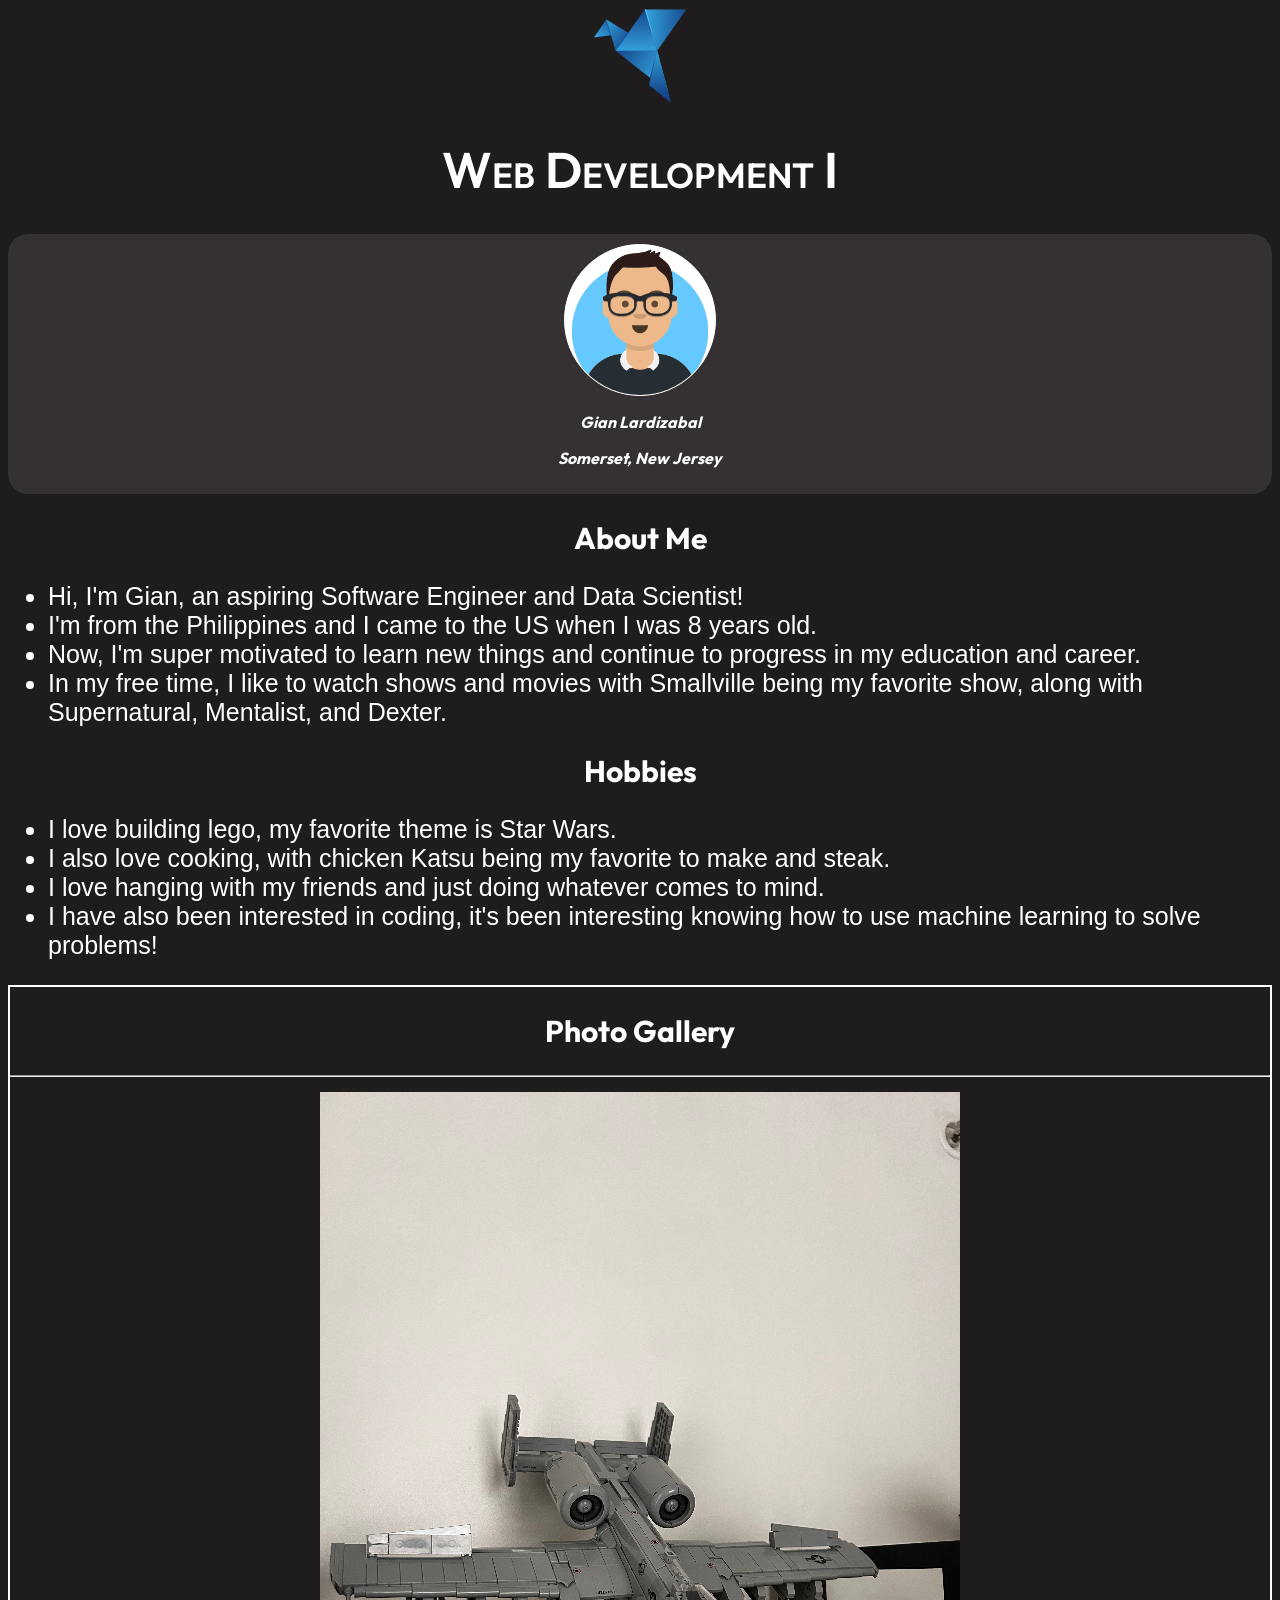
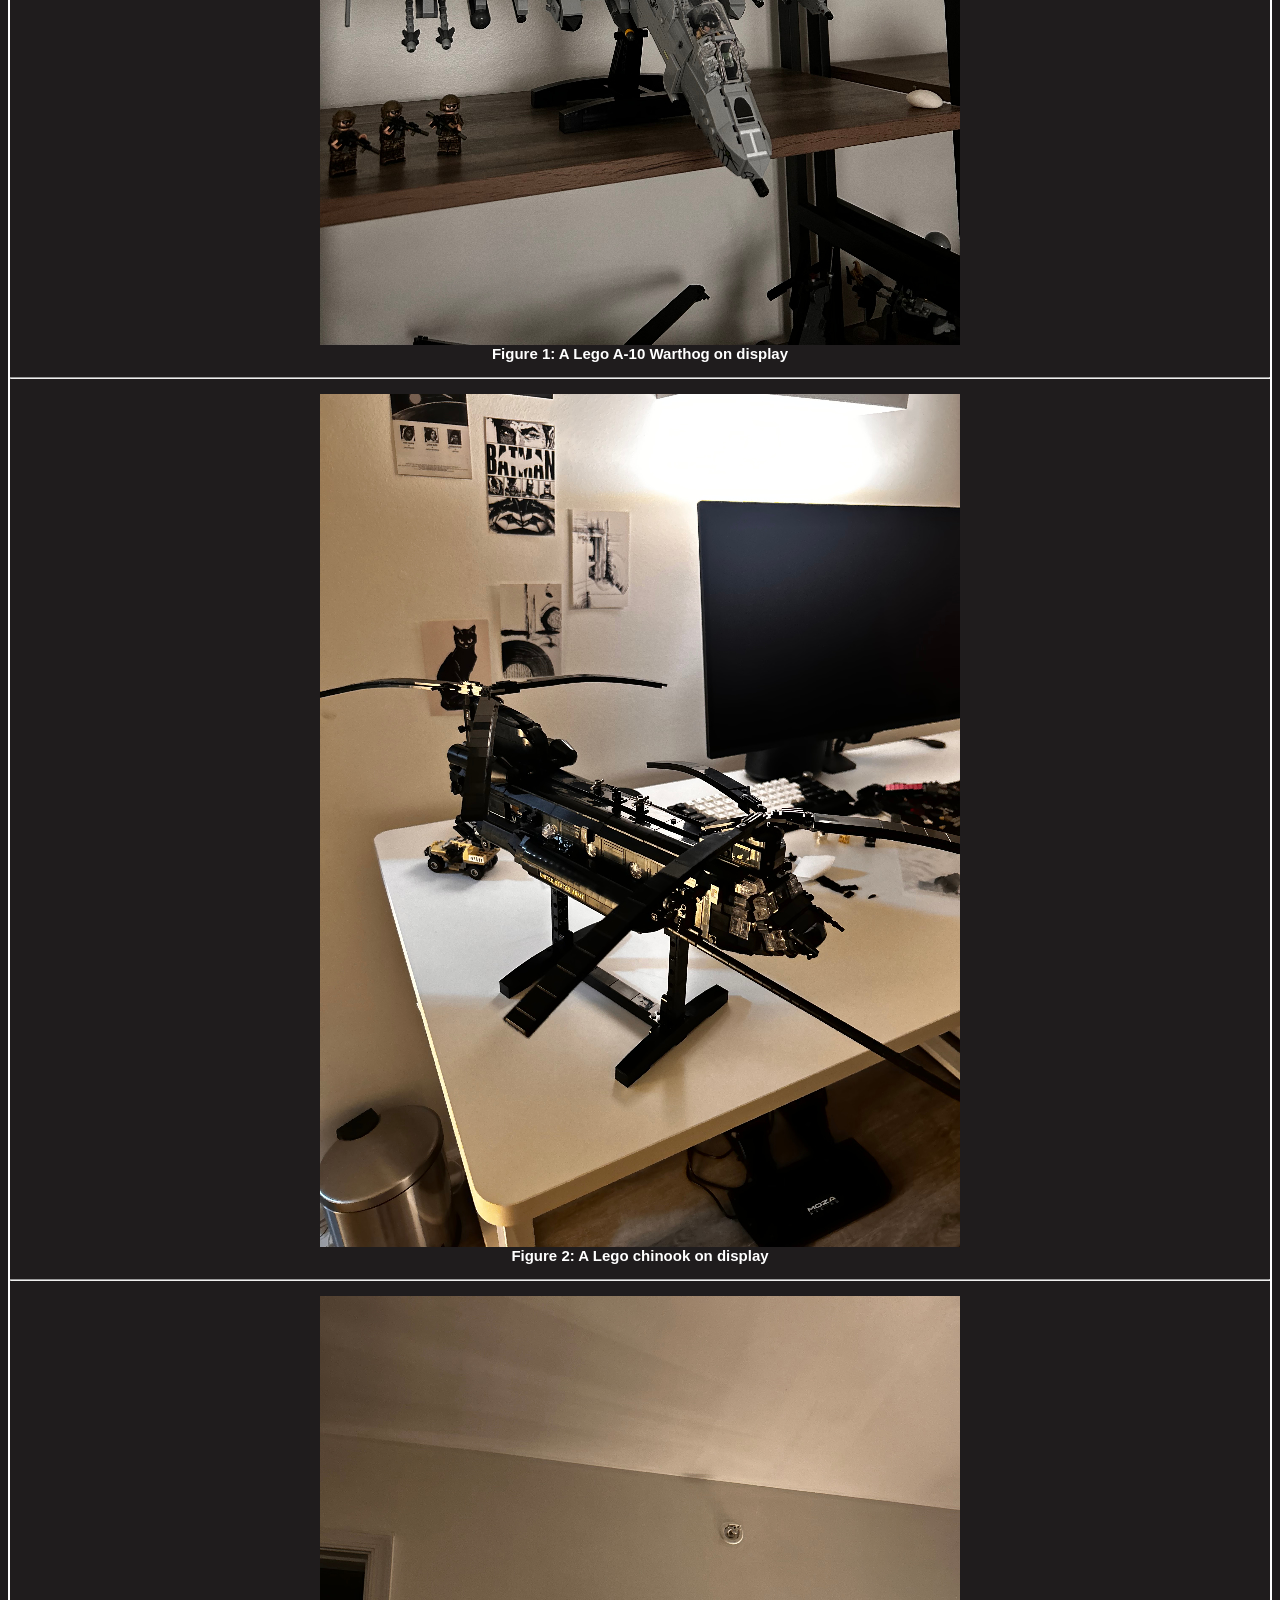
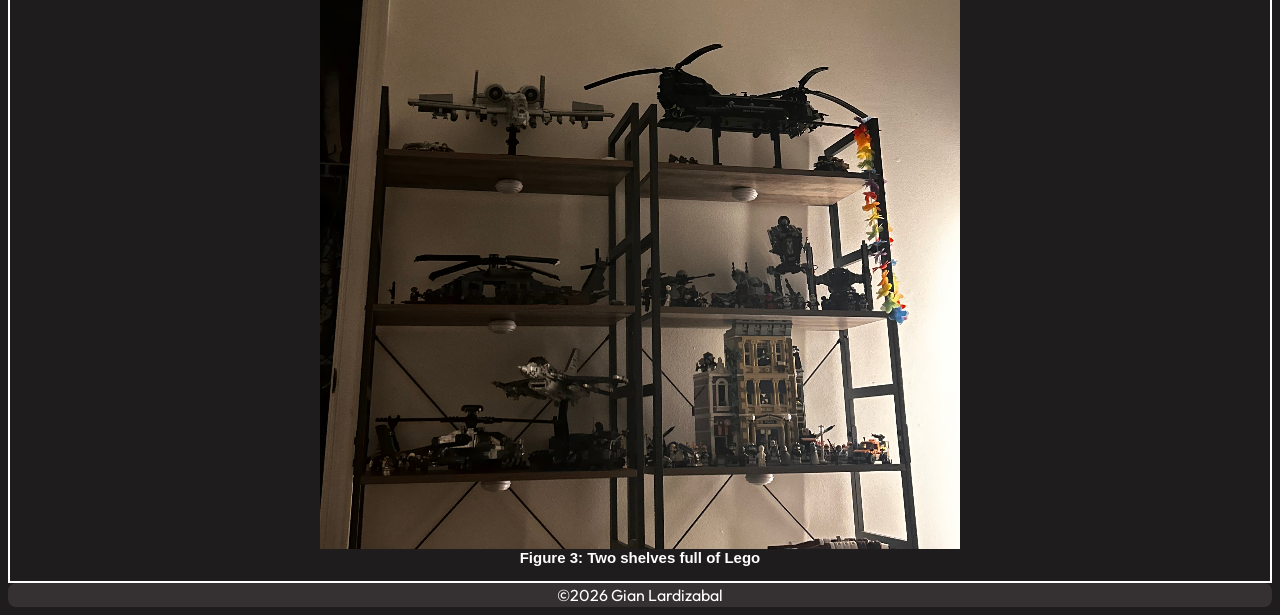
==== index.html @ 59a56845 "Renamed image" ====
<!DOCTYPE html>
<html lang="en">
    <head>
        <meta charset="UTF-8">
        <meta name="viewport" content="width=device-width, initial-scale=1.0">
        <title>About Me</title>
        <link href="https://fonts.googleapis.com/css2?family=Outfit:wght@300;400;500;700&display=swap" rel="stylesheet">
        <link rel="stylesheet" href="css/styles.css">
    </head>
    <body>
        <header>
            <!-- This is a comment -->
             <img src="images/bob.svg" alt="Picture of bird origami">
             <h1>Web Development I</h1>
        </header>

        <main>
            <section id="hero">
                <!-- Hero Section: Shows profile pic, name & location-->
            <img src="images/avataaars.png" alt="Avatar picture of me!">
            
            <div>
                <p> Gian Lardizabal</p>
                <p> Somerset, New Jersey </p>

            </div>
            <!-- End of hero section-->
        </section>
            <section id ="bio">
                <!-- About Section: Shows more information about me -->
                 <div>
                    <h2> About Me </h2>
                    <ul>
                    <li> Hi, I'm Gian, an aspiring Software Engineer and Data Scientist!
                    </li> 
                    <li> I'm from the Philippines and I came to the US when I was 8 years old. </li>
                    <li> Now, I'm super motivated to learn new things and continue to progress in my education and career. </li>
                    <li> In my free time, I like to watch shows and movies with Smallville being my favorite show, along with Supernatural, Mentalist, and Dexter. </li>
                    </ul>
                 </div>
            </section>

        <section id ="hobbies">
            <div>
                <h2> Hobbies </h2>
                <ul>
                    <li>I love building lego, my favorite theme is Star Wars.</li>
                    <li> I also love cooking, with chicken Katsu being my favorite to make and steak. </li>
                    <li> I love hanging with my friends and just doing whatever comes to mind. </li>
                    <li> I have also been interested in coding, it's been interesting knowing how to use machine learning to solve problems!</li>
                </ul>
            </div>
        </section>
        <section id="images">
            <h2> Photo Gallery </h2>
            <hr>
            <figure> 
                <img src="images/warthog-640w.jpg" alt="Lego A-10 on a shelf angling down (attack mode)">
                <figcaption>Figure 1: A Lego A-10 Warthog on display</figcaption>
            </figure>
            <hr>
            <figure>
                <img src="images/chinook-640w.jpg" alt="A built Lego 160th Soar Chinook on a table">
                <figcaption>Figure 2: A Lego chinook on display</figcaption>
            </figure>
            <hr>
            <figure>
                <img src="images/lego-shelf-640w.jpg" alt="Low angle photo of two shelves containing Lego">
                <figcaption>Figure 3: Two shelves full of Lego</figcaption>
            </figure>
        </section>
        </main>
        <footer> ©2026 Gian Lardizabal </footer>
    
    </body>
</html>
---- css/styles.css ----
body {
    font-family: "Outfit",system-ui,sans-serif;
    background-color: #1f1c1d;
}

footer {
    font-family: "Outfit",system-ui,sans-serif;
    text-align: center;
    padding: 2px;
    border-radius:8px;
    background-color:#353032;
    color: white;
}
#hero {
    
    background-color: #353032;
    color: white;
    text-align:center;
    font-weight: bolder;
    font-style: italic;
    padding: 10px;
    border-radius: 20px;
}

#hero img {
    width:150px;
    height: 150px;
    border: 1px solid white;
    border-radius: 50%;
    background-color: white;
    object-fit: cover;
}

h1 {
    font-family: "Outfit",system-ui,sans-serif;
    color: white;
    text-align: center;
    font-weight: 600;
    font-variant: small-caps;
    font-size: 50px;
}

h2 {
    font-family: "Outfit",system-ui,sans-serif;
    text-align: center;
    font-size: 30px;
    color: white;
}

#bio {
    font-family: sans-serif;
    font-weight: 300;
    font-size: 25px;
    color: white;
    text-align: left;
}

img {
    display: block;
    margin-left: auto;
    margin-right: auto;
}

#hobbies {
    font-family: sans-serif;
    font-weight: 300;
    font-size: 25px;
    color: white;
}

#images {
    border: 2px solid rgb(255, 255, 255);
}

#images figure {
    text-align: center;
    font-size: 15px;
    color: white;
    font-family: sans-serif;
    font-weight: 600;
}

#images img {
    max-width:100%;
}
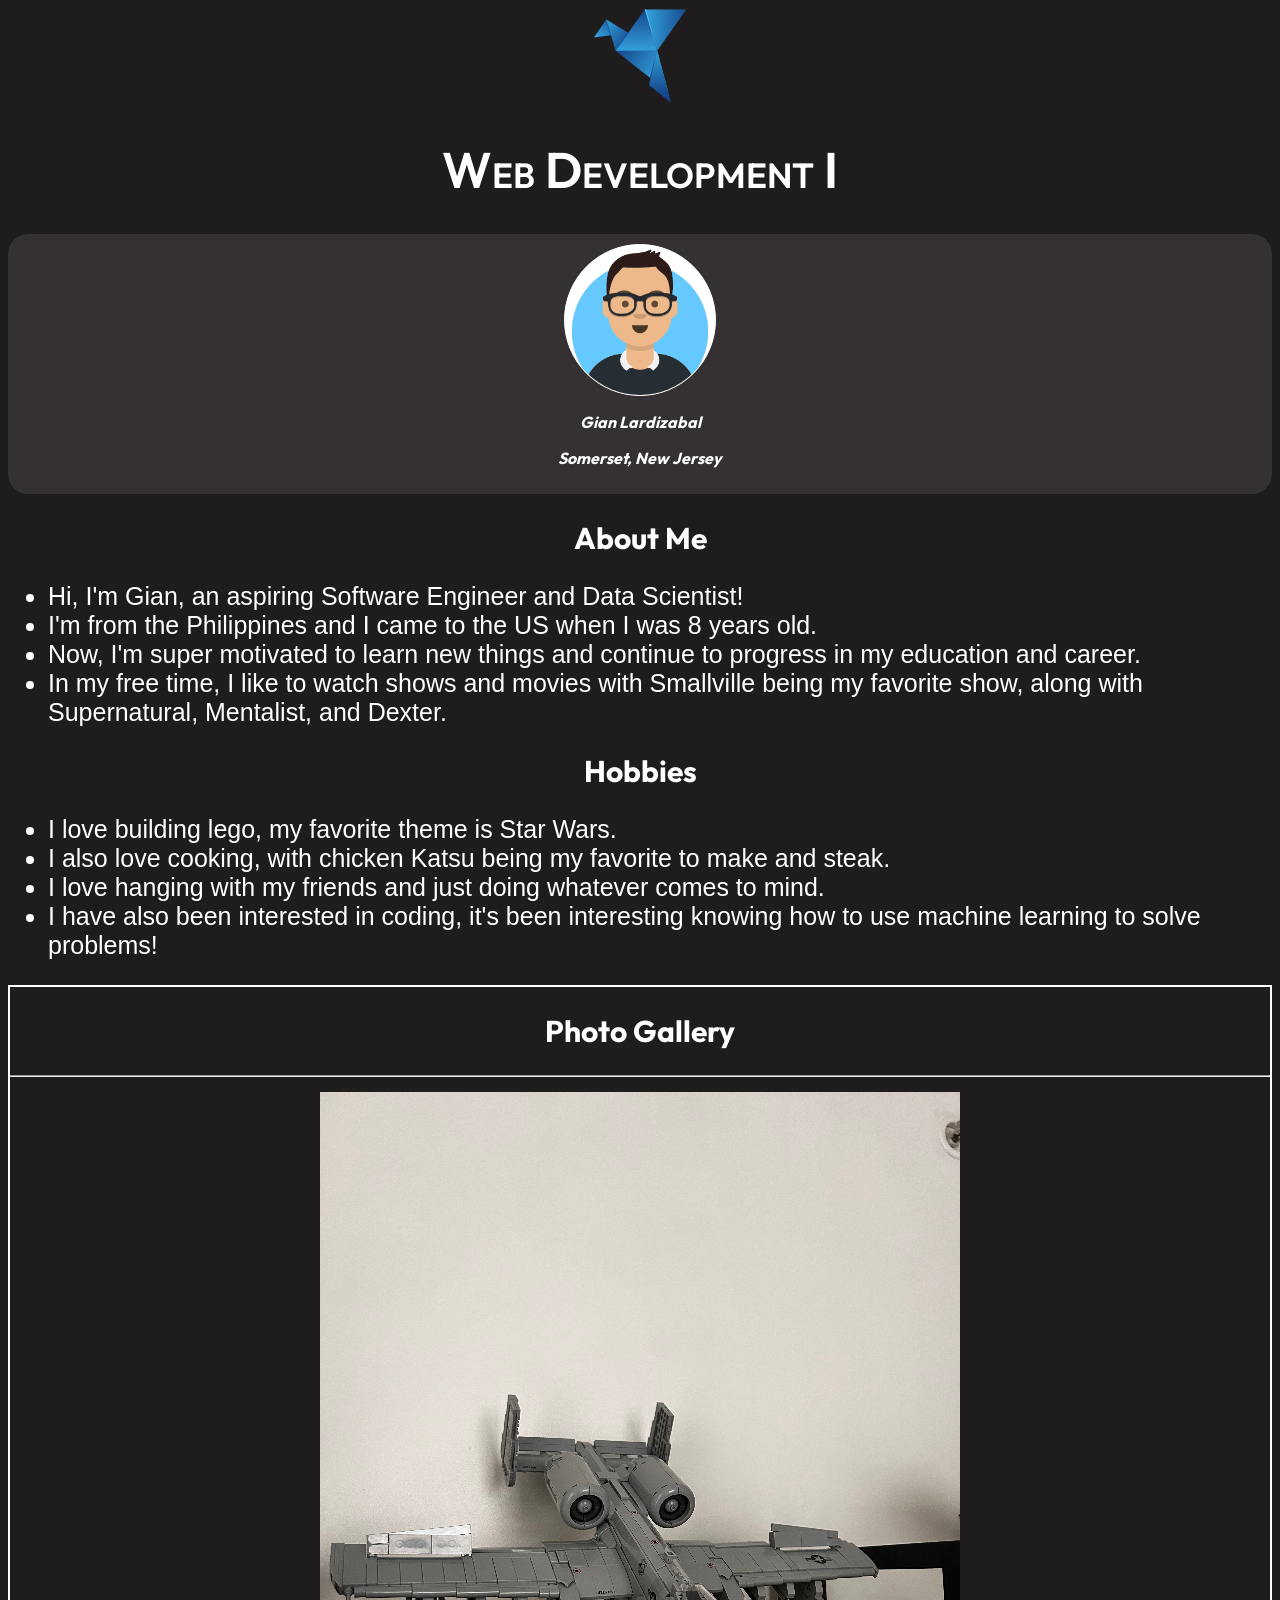
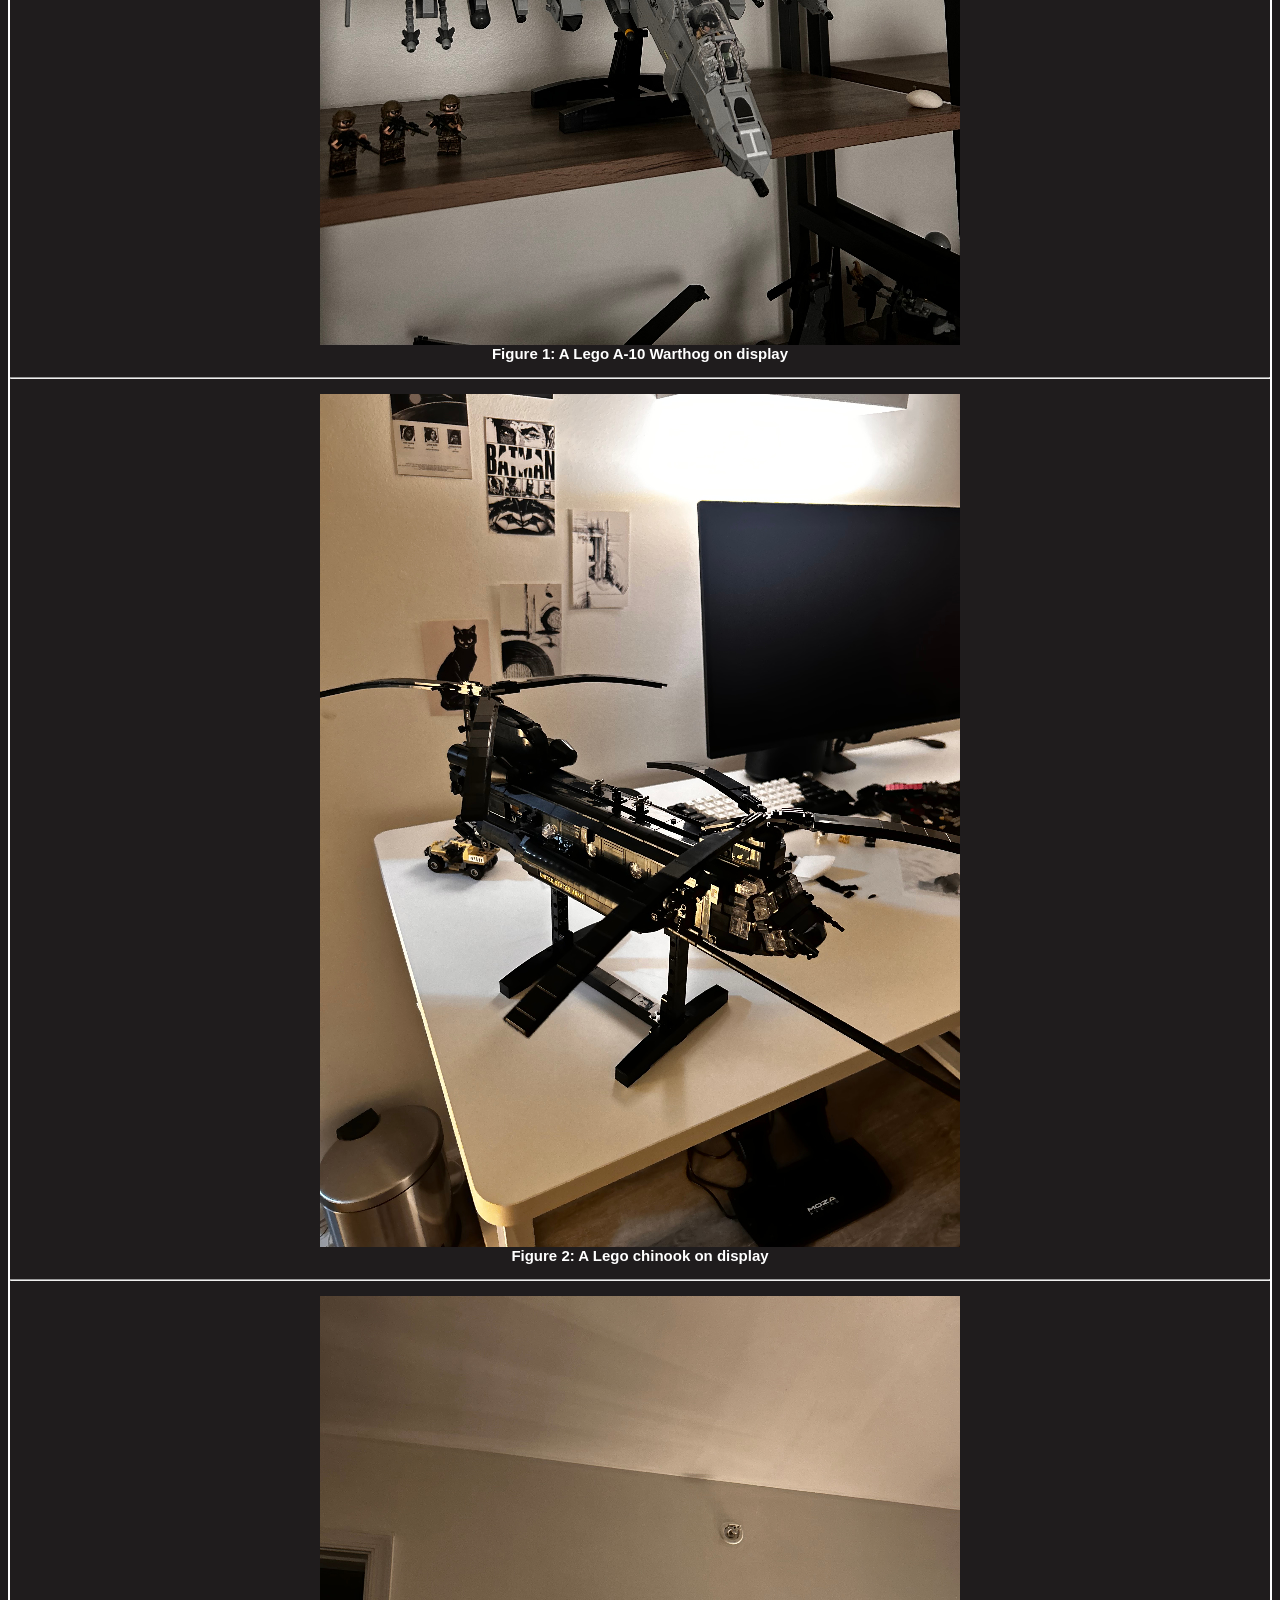
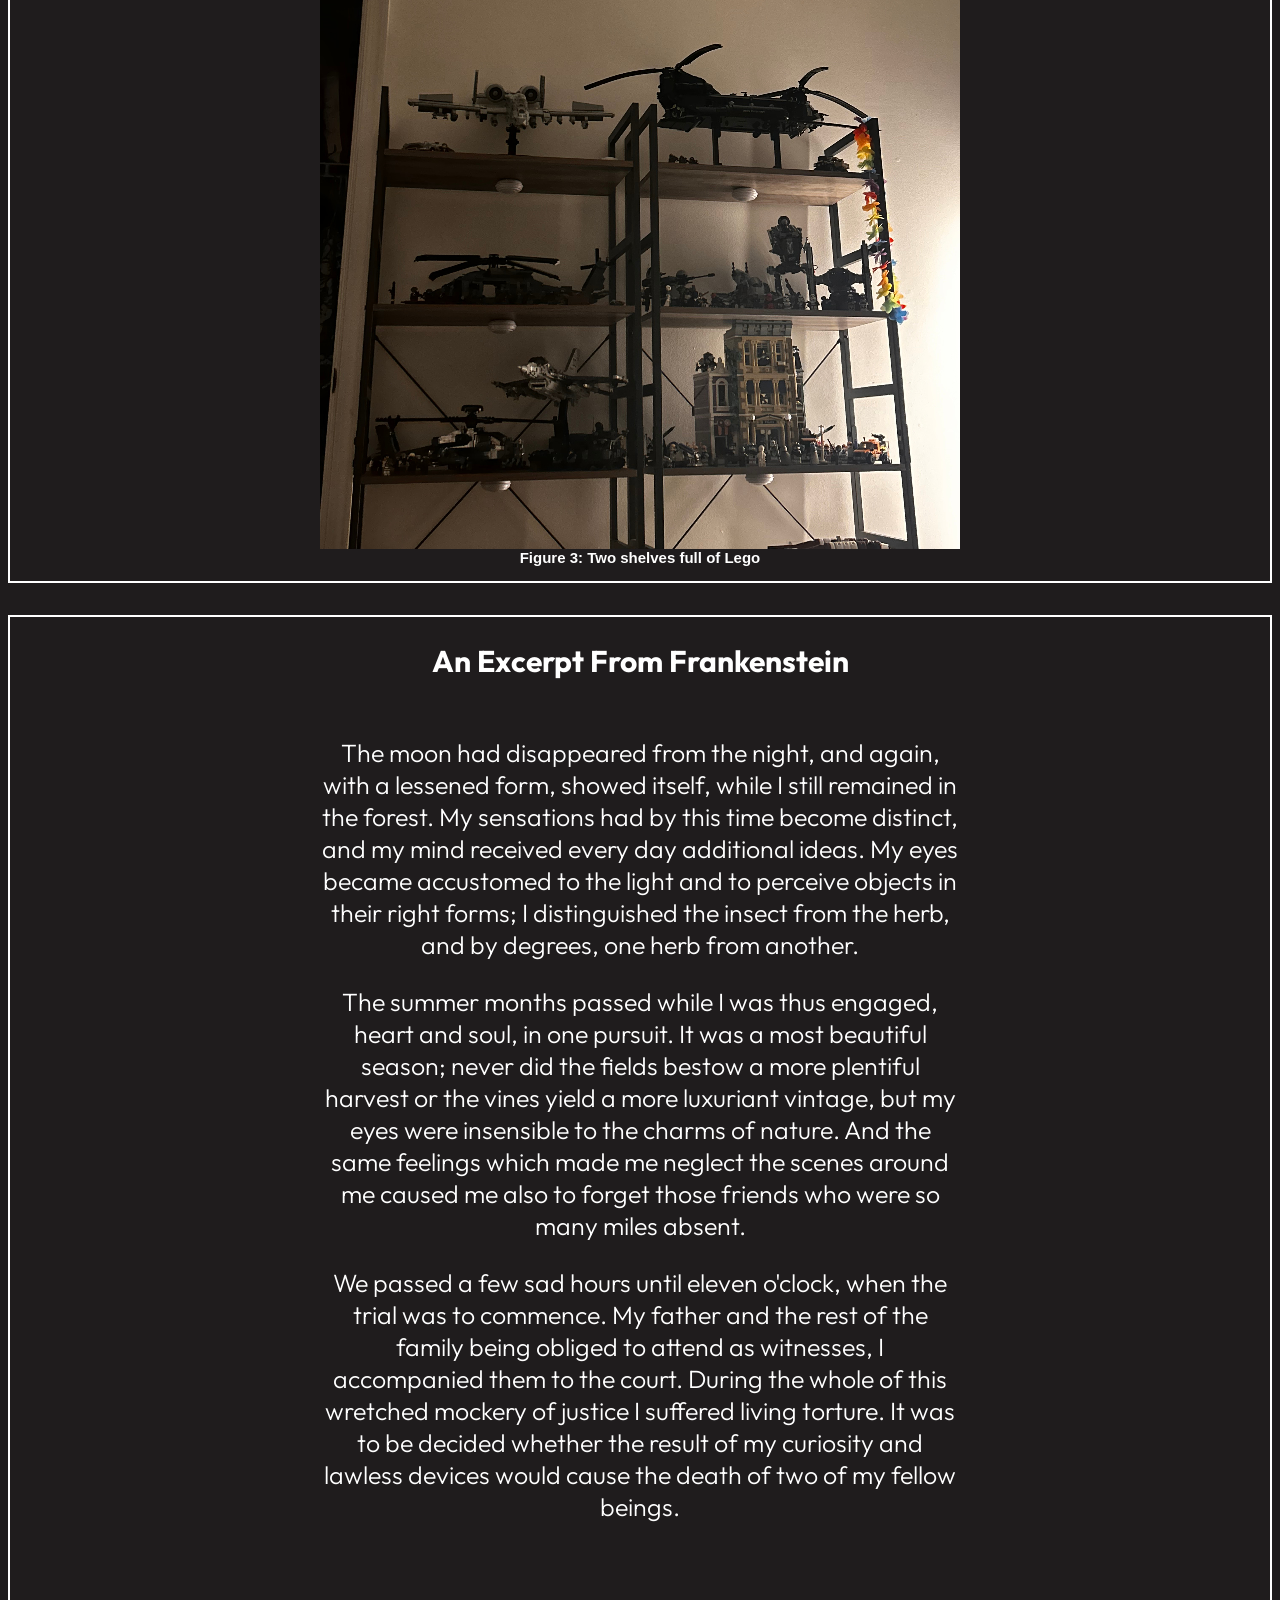
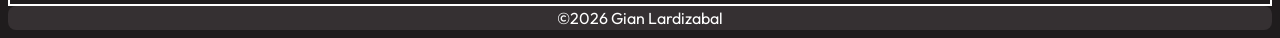
==== commit 2758cd73: "Adding article" ====
--- a/index.html
+++ b/index.html
@@ -69,6 +69,29 @@
                 <figcaption>Figure 3: Two shelves full of Lego</figcaption>
             </figure>
         </section>
+        <article id="lit">
+            <h2> An Excerpt From Frankenstein
+                <div>
+                    <p>The moon had disappeared from the night, and again, with a lessened form, showed itself, 
+                        while I still remained in the forest. My sensations had by this time become distinct, 
+                        and my mind received every day additional ideas. My eyes became accustomed to the 
+                        light and to perceive objects in their right forms; I distinguished the insect 
+                        from the herb, and by degrees, one herb from another.</p>
+
+                    <p>The summer months passed while I was thus engaged, heart and soul, in one pursuit. 
+                        It was a most beautiful season; never did the fields bestow a more plentiful 
+                        harvest or the vines yield a more luxuriant vintage, but my eyes were insensible 
+                        to the charms of nature. And the same feelings which made me neglect the scenes 
+                        around me caused me also to forget those friends who were so many miles absent.</p>
+
+                    <p>We passed a few sad hours until eleven o'clock, when the trial was to commence. 
+                        My father and the rest of the family being obliged to attend as witnesses, 
+                        I accompanied them to the court. During the whole of this wretched mockery of 
+                        justice I suffered living torture. It was to be decided whether the result of 
+                        my curiosity and lawless devices would cause the death of two of my fellow beings.</p>
+                </div>
+            </h2>
+        </article>
         </main>
         <footer> ©2026 Gian Lardizabal </footer>
     
--- a/css/styles.css
+++ b/css/styles.css
@@ -70,6 +70,7 @@
 
 #images {
     border: 2px solid rgb(255, 255, 255);
+    margin-bottom: 2rem;
 }
 
 #images figure {
@@ -82,4 +83,24 @@
 
 #images img {
     max-width:100%;
+}
+#lit {
+    border: 2px solid white;
+}
+
+#lit div {
+    padding: 2rem;
+    max-width: 40rem;
+    margin: 0 auto;
+}
+
+#lit h2 {
+    font-family:"Outfit",system-ui,sans-serif; 
+    font-size: 30px;
+    color: white;
+}
+
+#lit div p{
+    font-size: 25px;
+    font-weight: 300;
 }
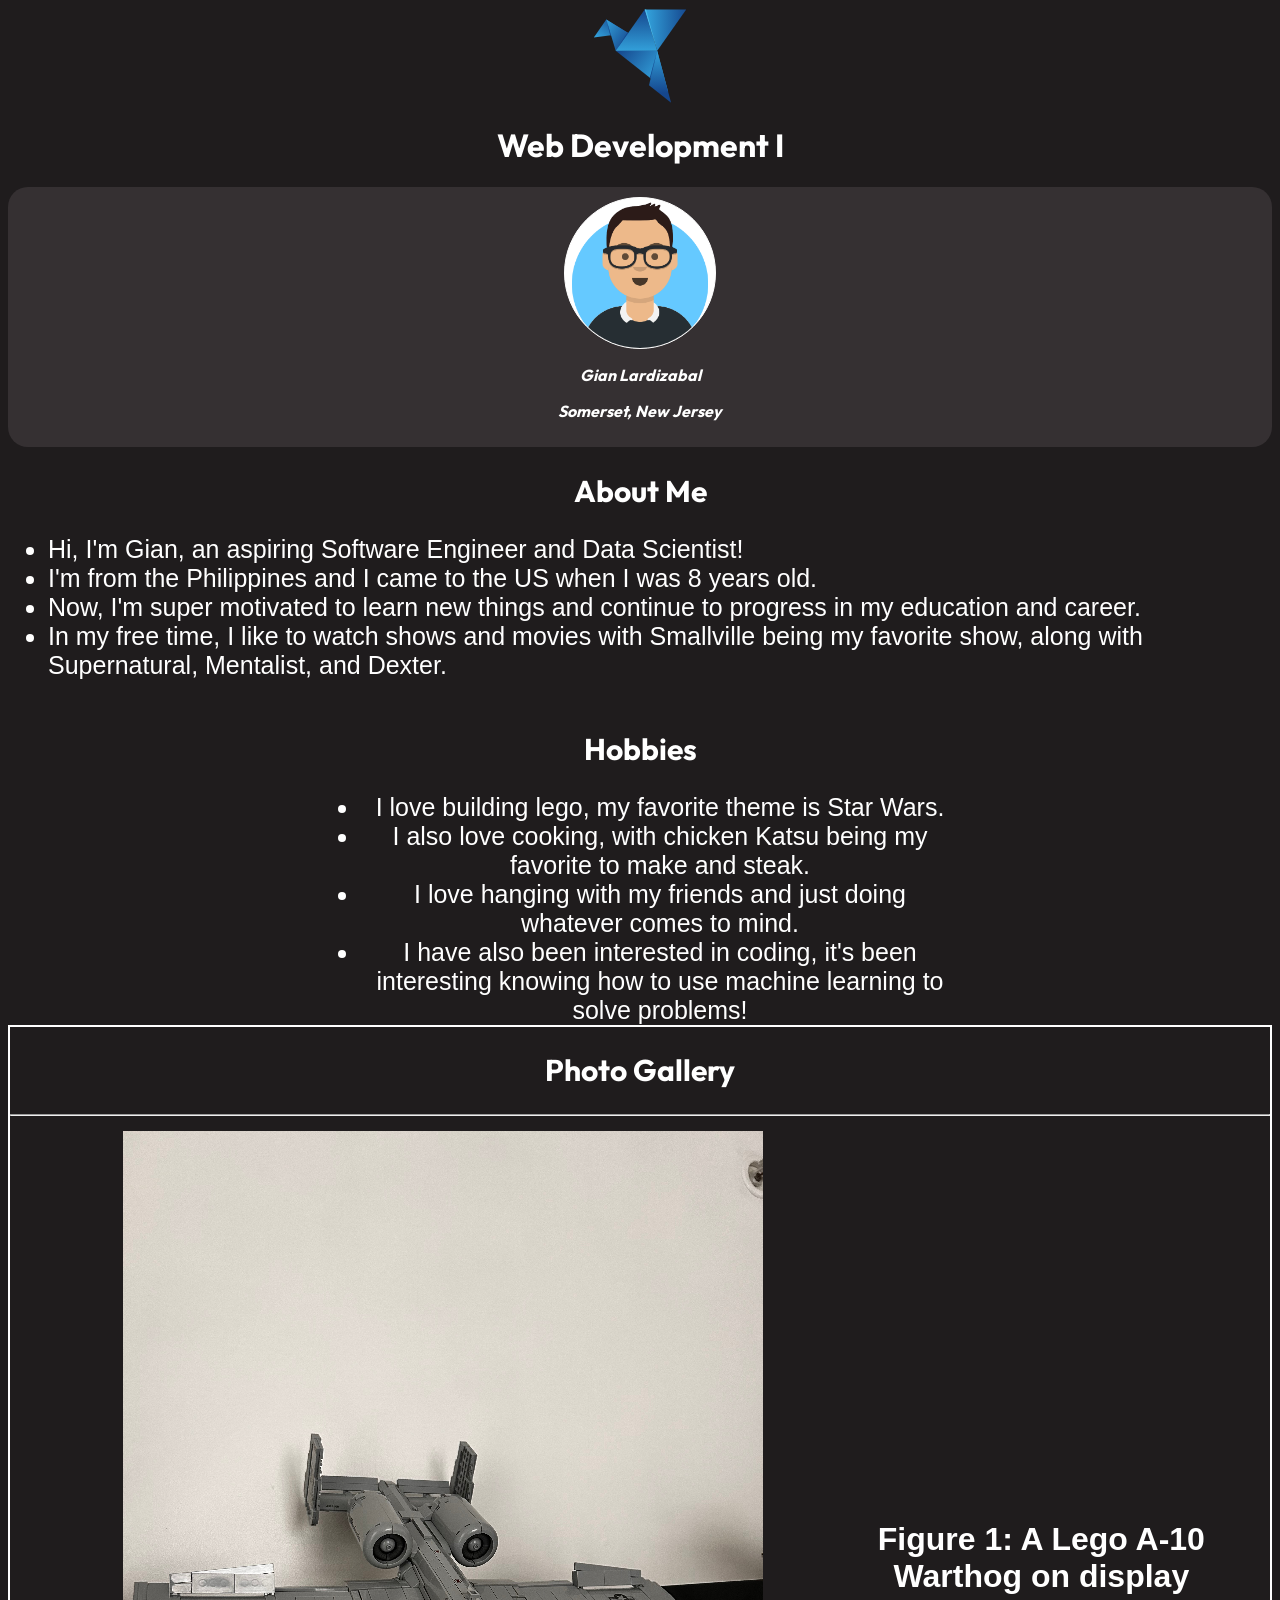
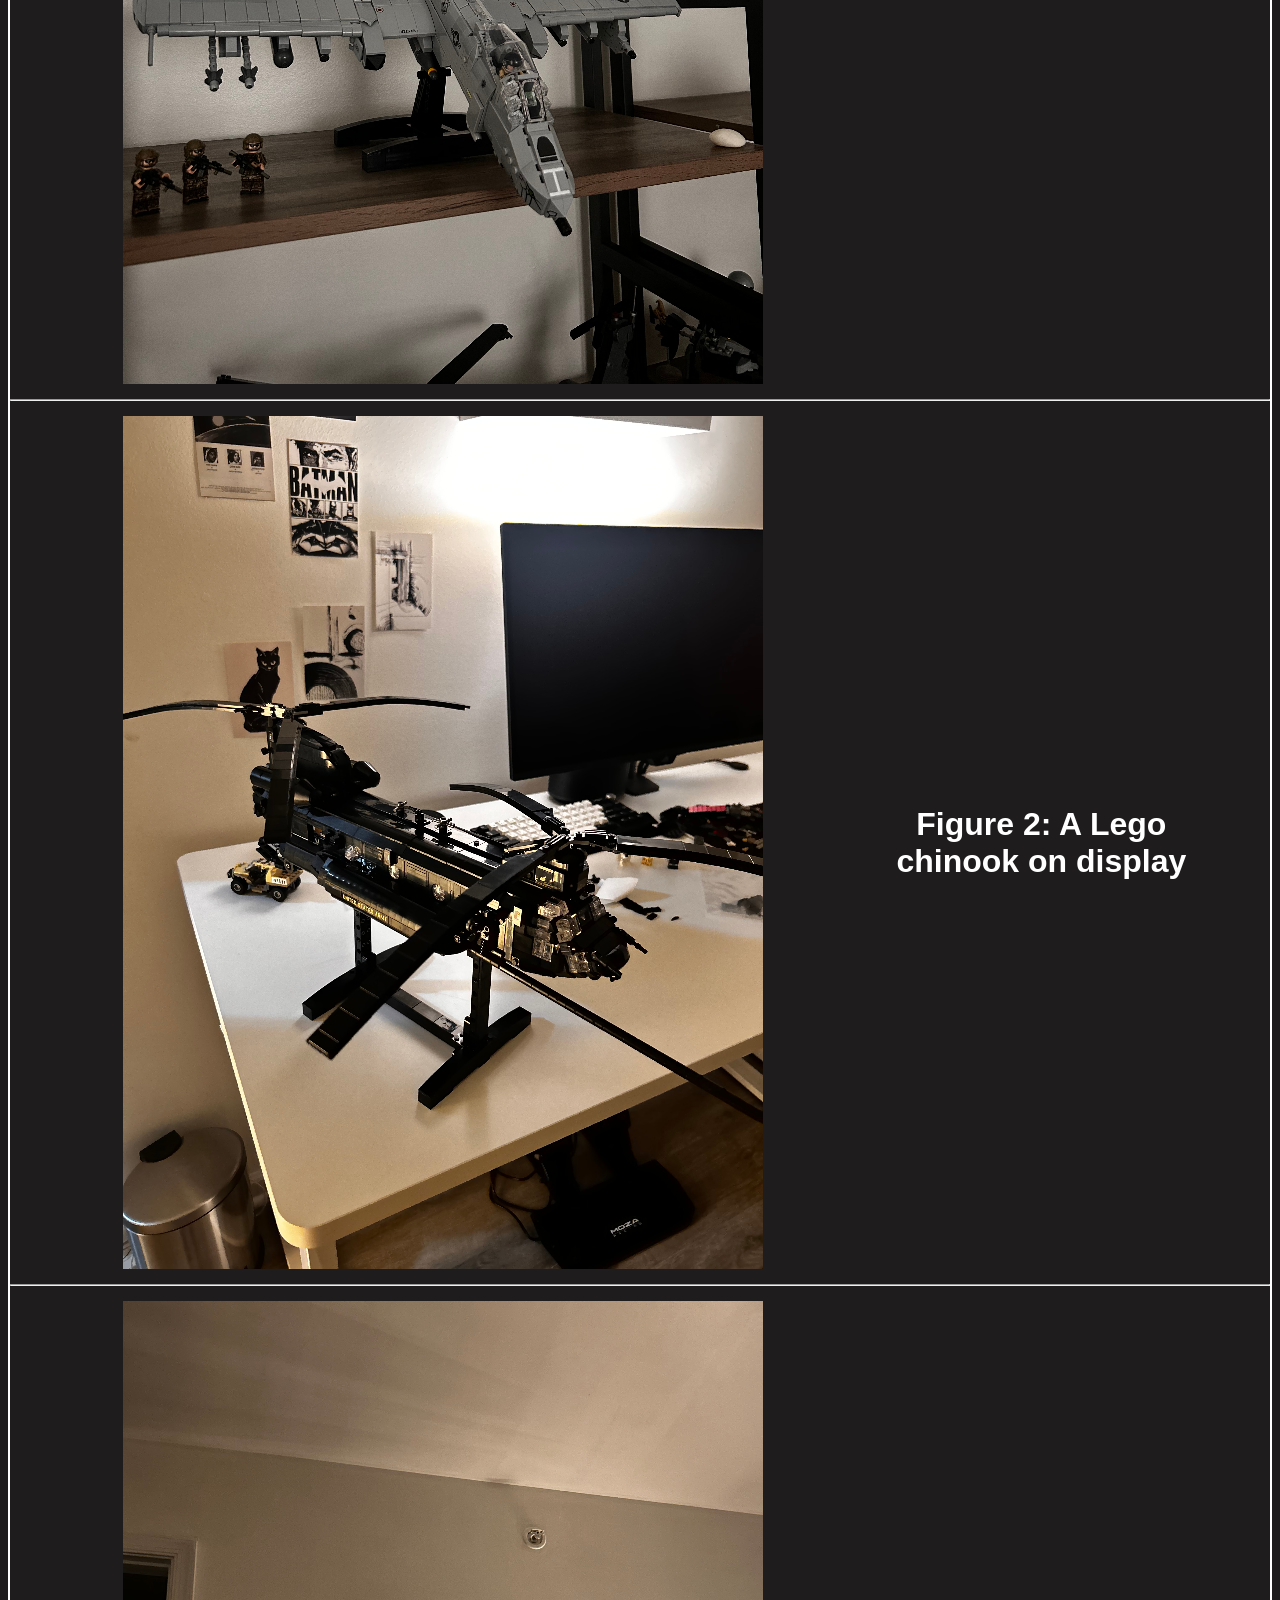
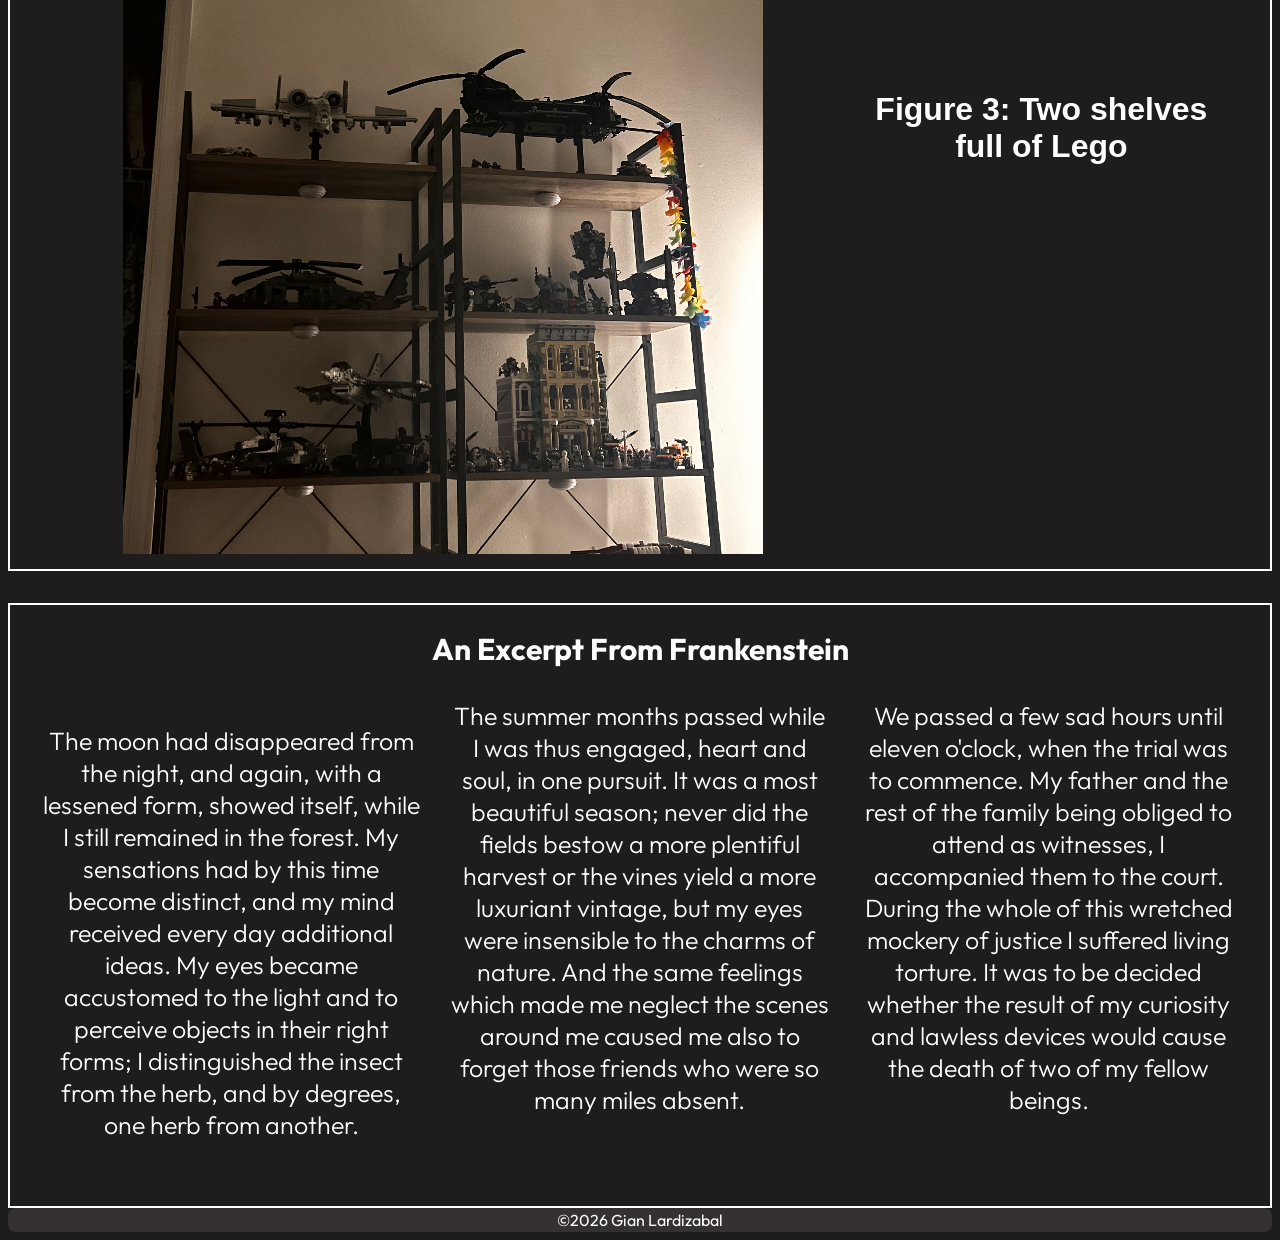
==== commit 45cbf117: "Centered Hobbies + 1st Media Query" ====
--- a/index.html
+++ b/index.html
@@ -41,7 +41,7 @@
             </section>
 
         <section id ="hobbies">
-            <div>
+            <div class="flex-container">
                 <h2> Hobbies </h2>
                 <ul>
                     <li>I love building lego, my favorite theme is Star Wars.</li>
--- a/css/styles.css
+++ b/css/styles.css
@@ -1,6 +1,11 @@
 body {
     font-family: "Outfit",system-ui,sans-serif;
     background-color: #1f1c1d;
+}
+
+h1{
+    text-align: center;
+    color:white;
 }
 
 footer {
@@ -31,13 +36,29 @@
     object-fit: cover;
 }
 
-h1 {
-    font-family: "Outfit",system-ui,sans-serif;
+#hobbies{
+    display: flex; 
+    flex-direction: column;
+    align-items: center;
+    font-family: sans-serif;
     color: white;
     text-align: center;
     font-weight: 600;
-    font-variant: small-caps;
     font-size: 50px;
+}
+
+.flex-container {
+    display: flex;
+    flex-direction: column;
+    align-items: center;
+    max-width: 40rem;
+    padding: 0 1rem;
+    font-family: sans-serif;
+    color:white;
+}
+
+#hobbies ul {
+    margin: 0;
 }
 
 h2 {
@@ -45,6 +66,7 @@
     text-align: center;
     font-size: 30px;
     color: white;
+    margin: 0.5rem0;
 }
 
 #bio {
@@ -103,4 +125,24 @@
 #lit div p{
     font-size: 25px;
     font-weight: 300;
-}+}
+
+@media screen and (min-width: 60em){
+    figure {
+        display: grid; 
+        grid-template-columns: 2fr 1fr;
+    }
+
+    figcaption {
+        display: flex;
+        justify-content: center;
+        align-items: center;
+        font-size: 2rem;
+        margin-left: 1rem;
+    }
+
+    #lit div {
+        max-width: 100%;
+        columns: 20rem;
+    }
+}
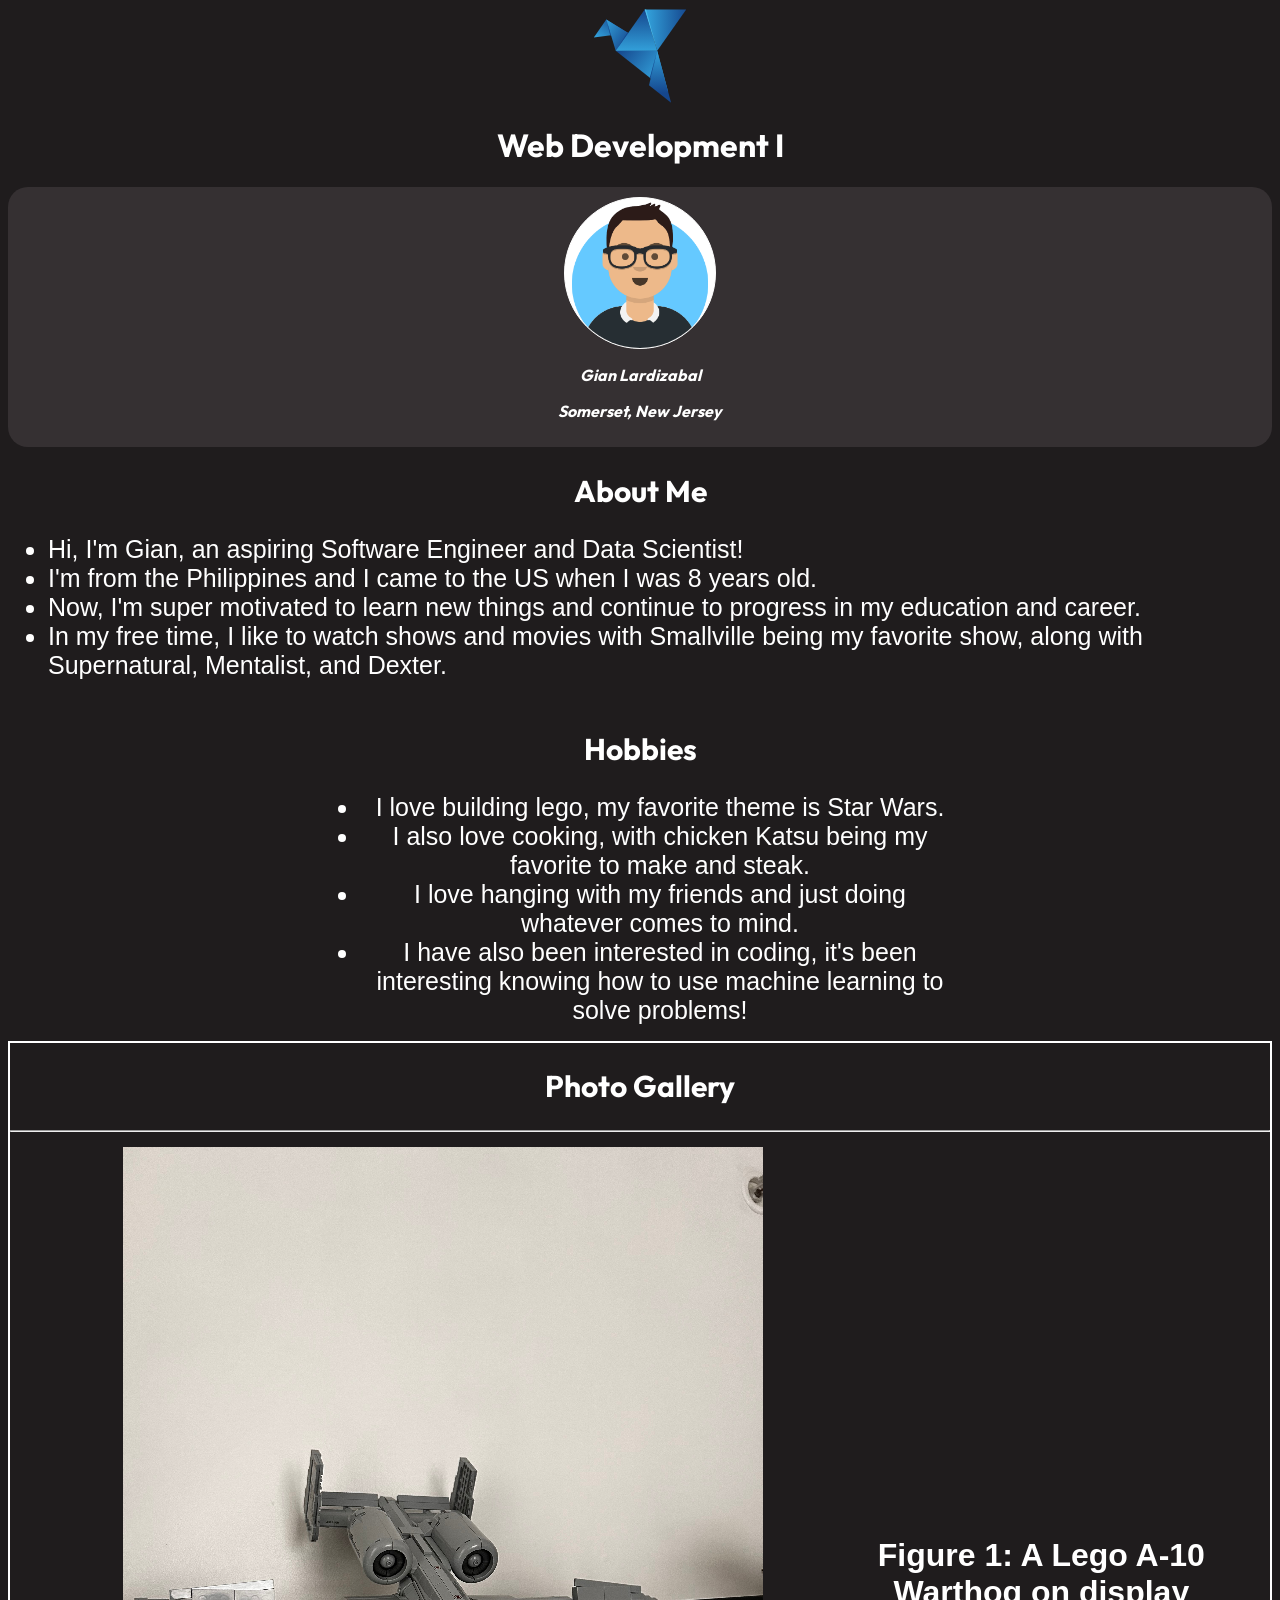
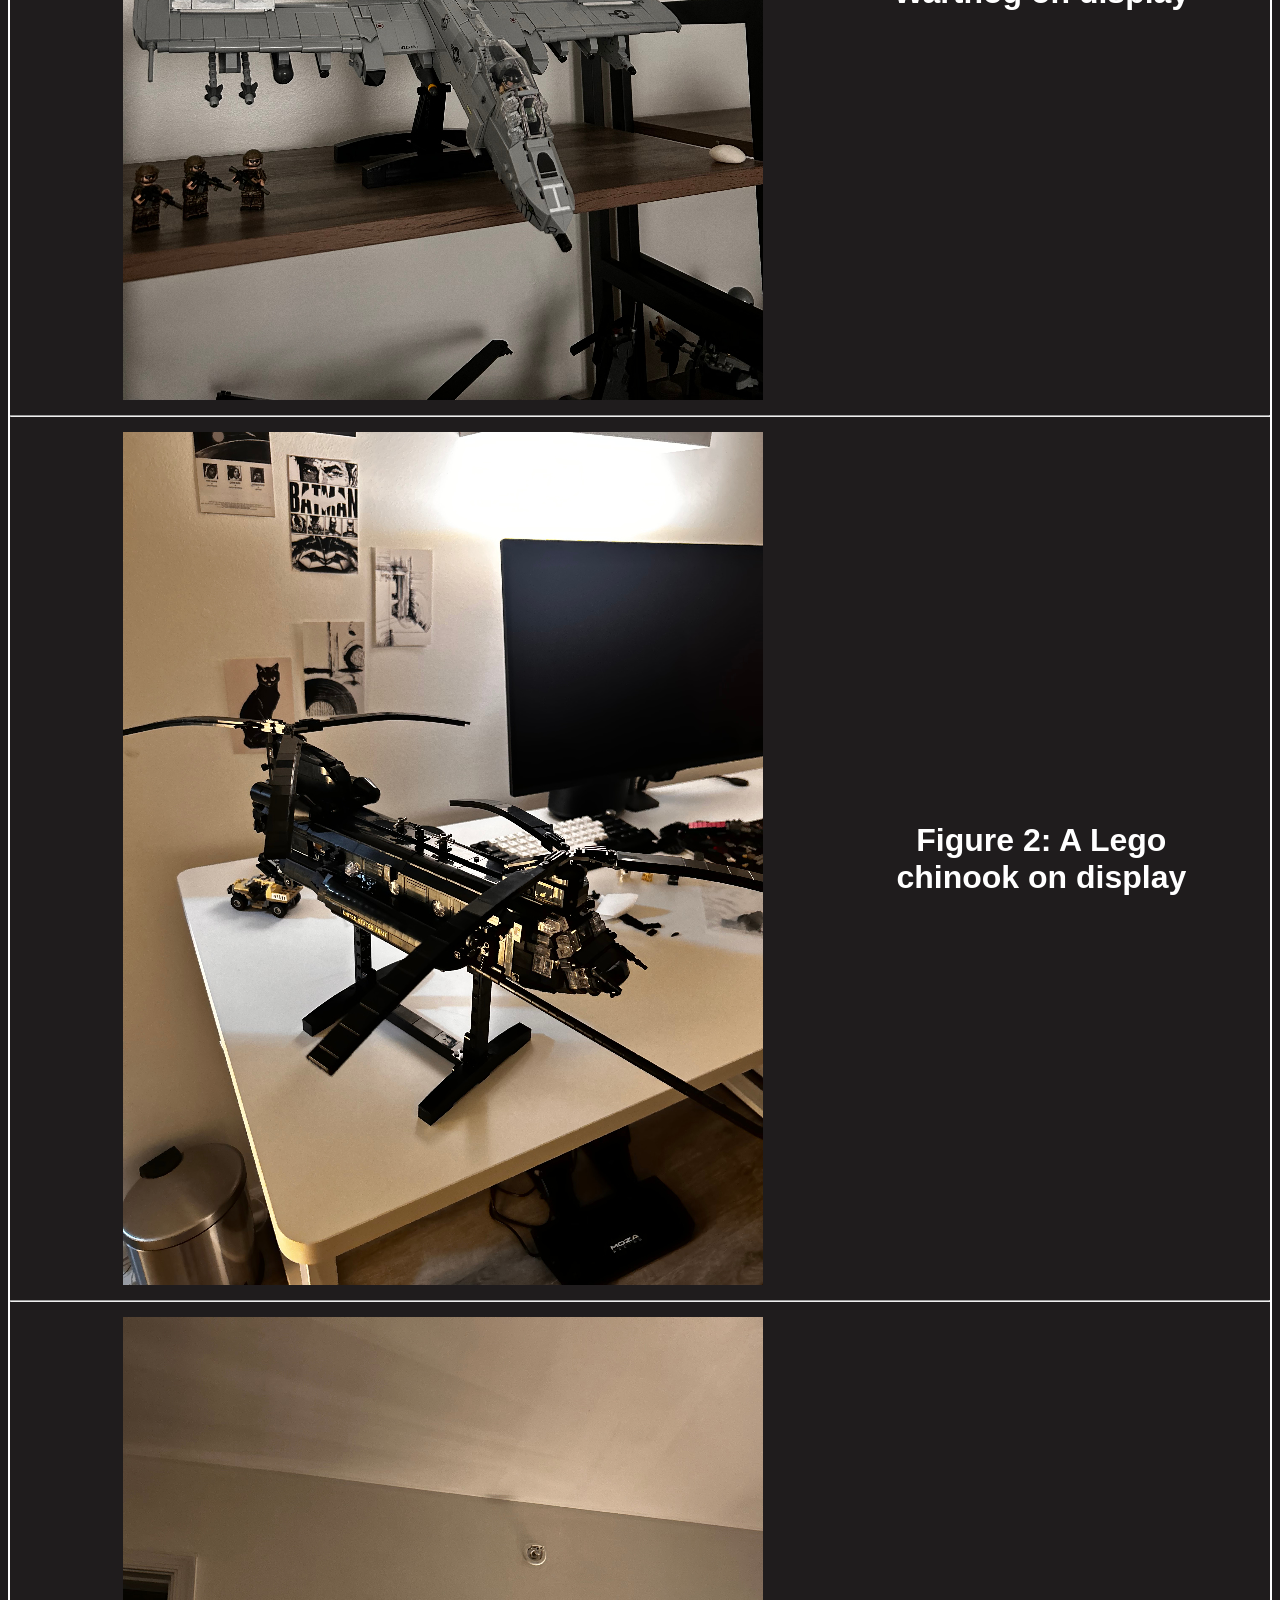
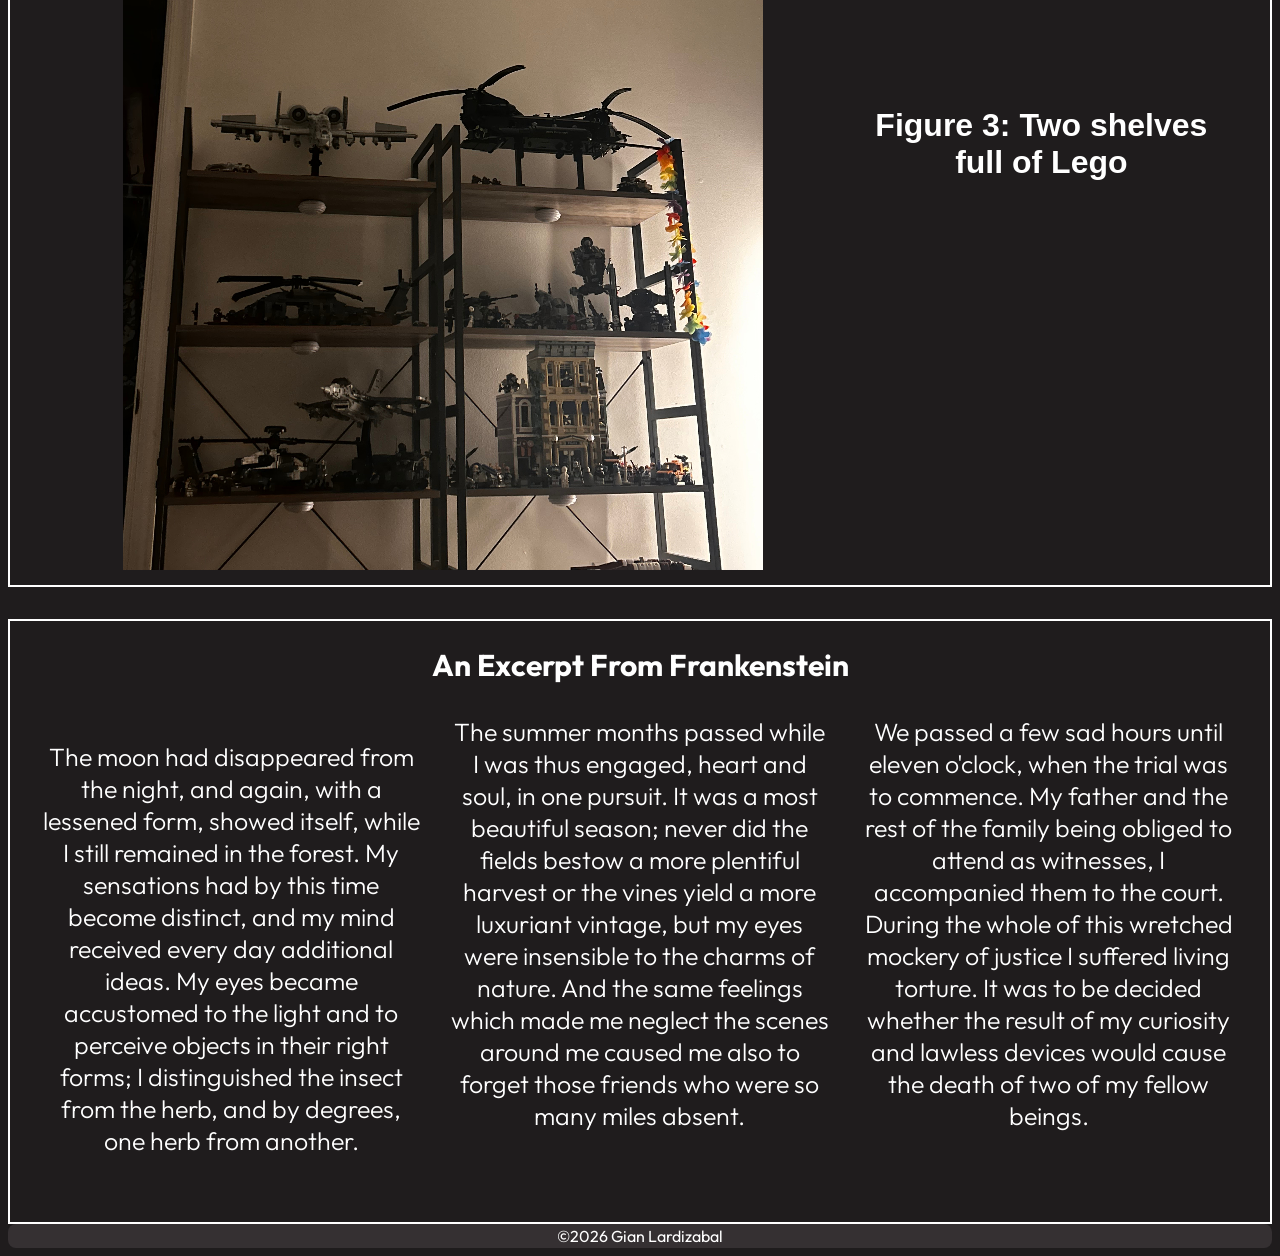
==== commit 4c85721b: "gallery complete" ====
--- a/index.html
+++ b/index.html
@@ -89,8 +89,8 @@
                         I accompanied them to the court. During the whole of this wretched mockery of 
                         justice I suffered living torture. It was to be decided whether the result of 
                         my curiosity and lawless devices would cause the death of two of my fellow beings.</p>
-                </div>
-            </h2>
+                    </h2>
+                </div> 
         </article>
         </main>
         <footer> ©2026 Gian Lardizabal </footer>
--- a/css/styles.css
+++ b/css/styles.css
@@ -45,6 +45,7 @@
     text-align: center;
     font-weight: 600;
     font-size: 50px;
+    margin-bottom: 1rem;
 }
 
 .flex-container {
@@ -146,3 +147,28 @@
         columns: 20rem;
     }
 }
+
+@media screen and (min-width: 100em){
+    #images {
+        display: grid;
+        grid-template-columns: 1fr 1fr 1fr;
+    }
+
+    figcaption {
+        margin-top: 1.2rem;
+        font-size: 20px;
+    }
+
+    hr {
+        display: none;
+
+    }
+
+    #images h2 {
+        grid-column: 1/-1;
+    }
+
+    figure{
+        display:block;
+    }
+}
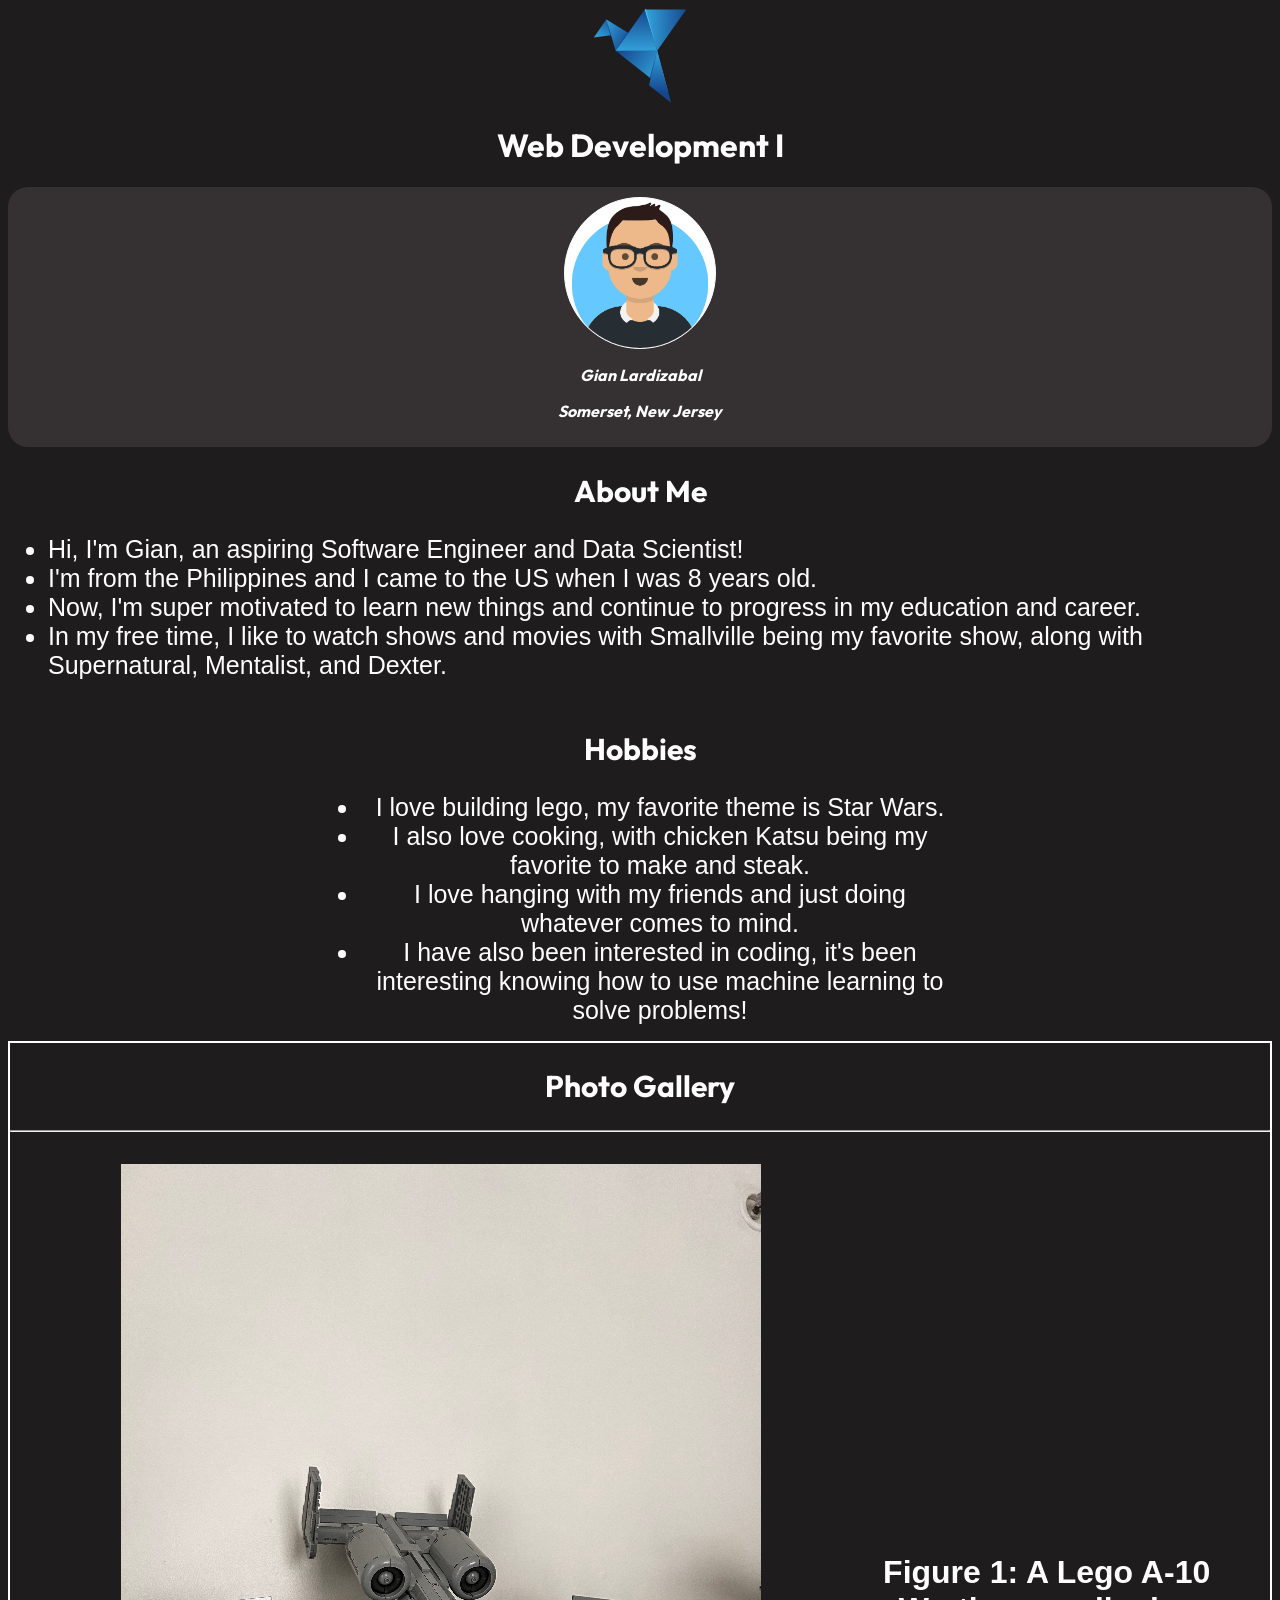
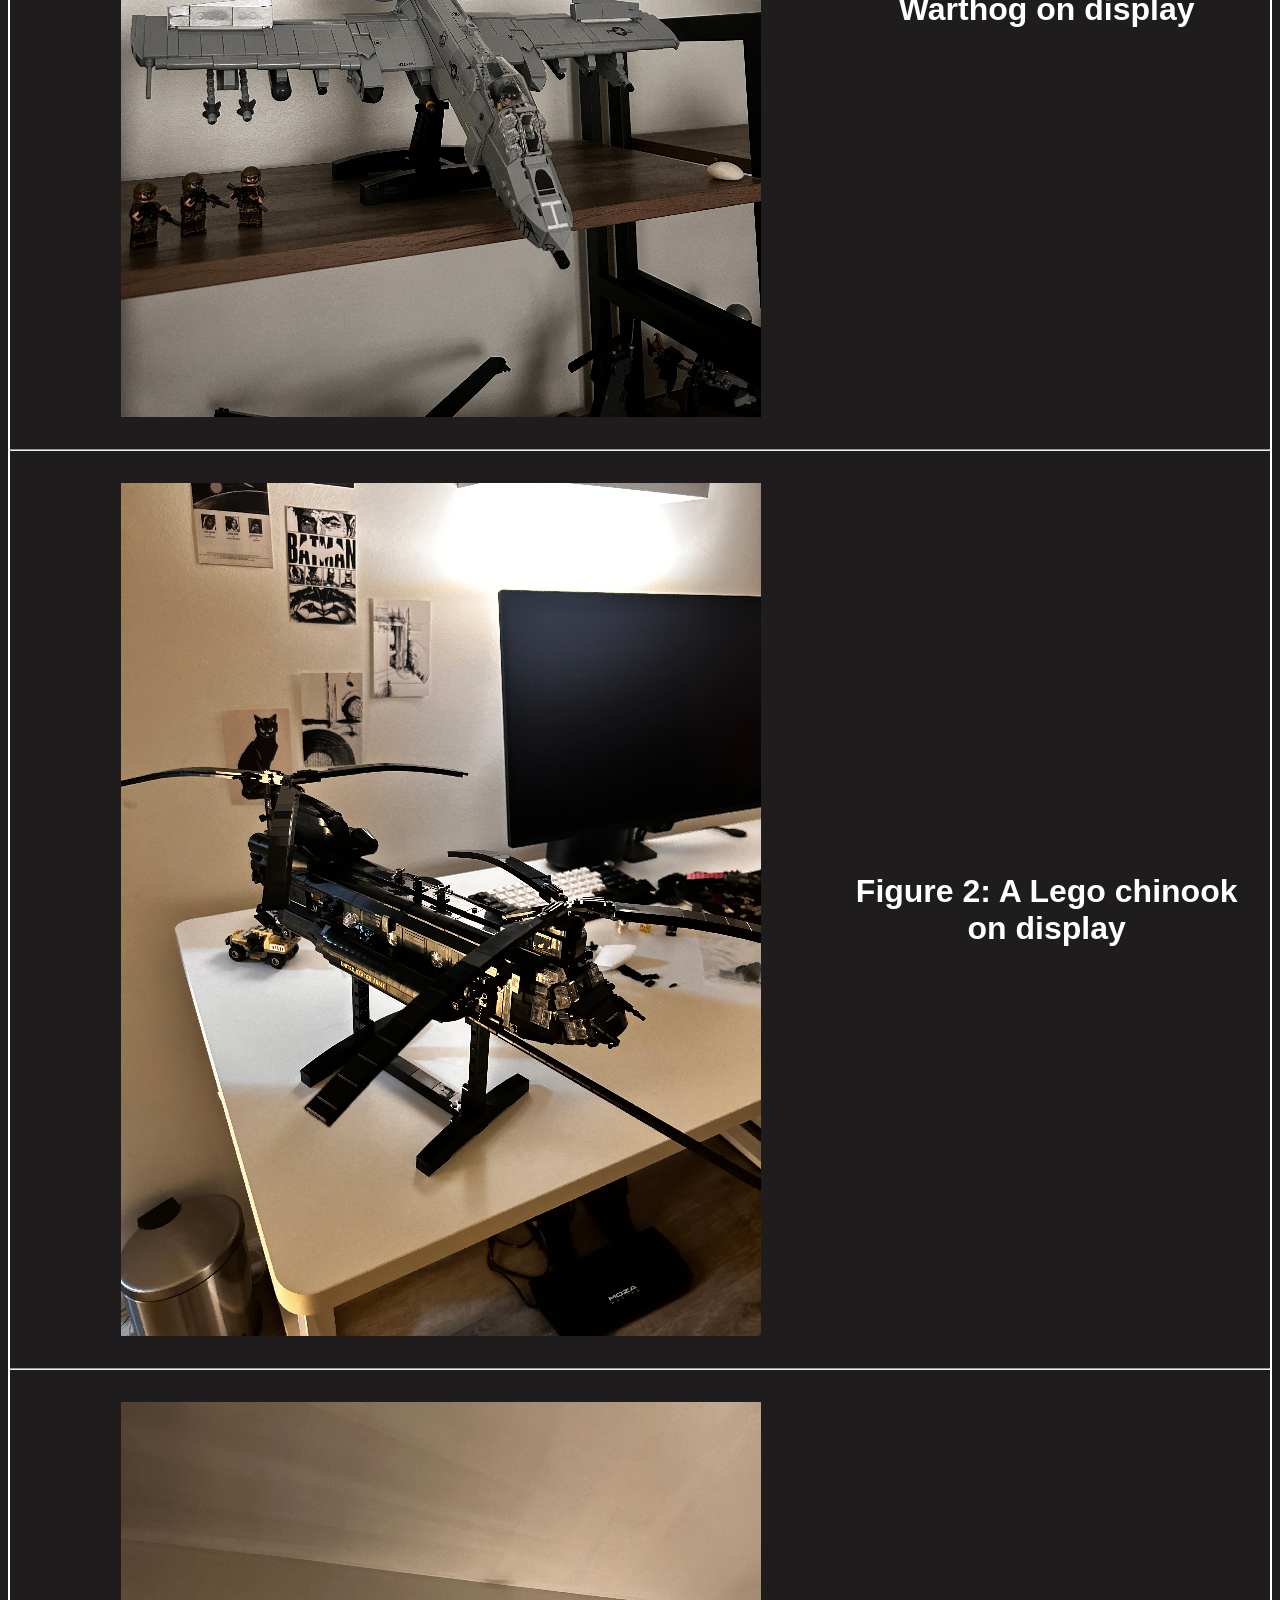
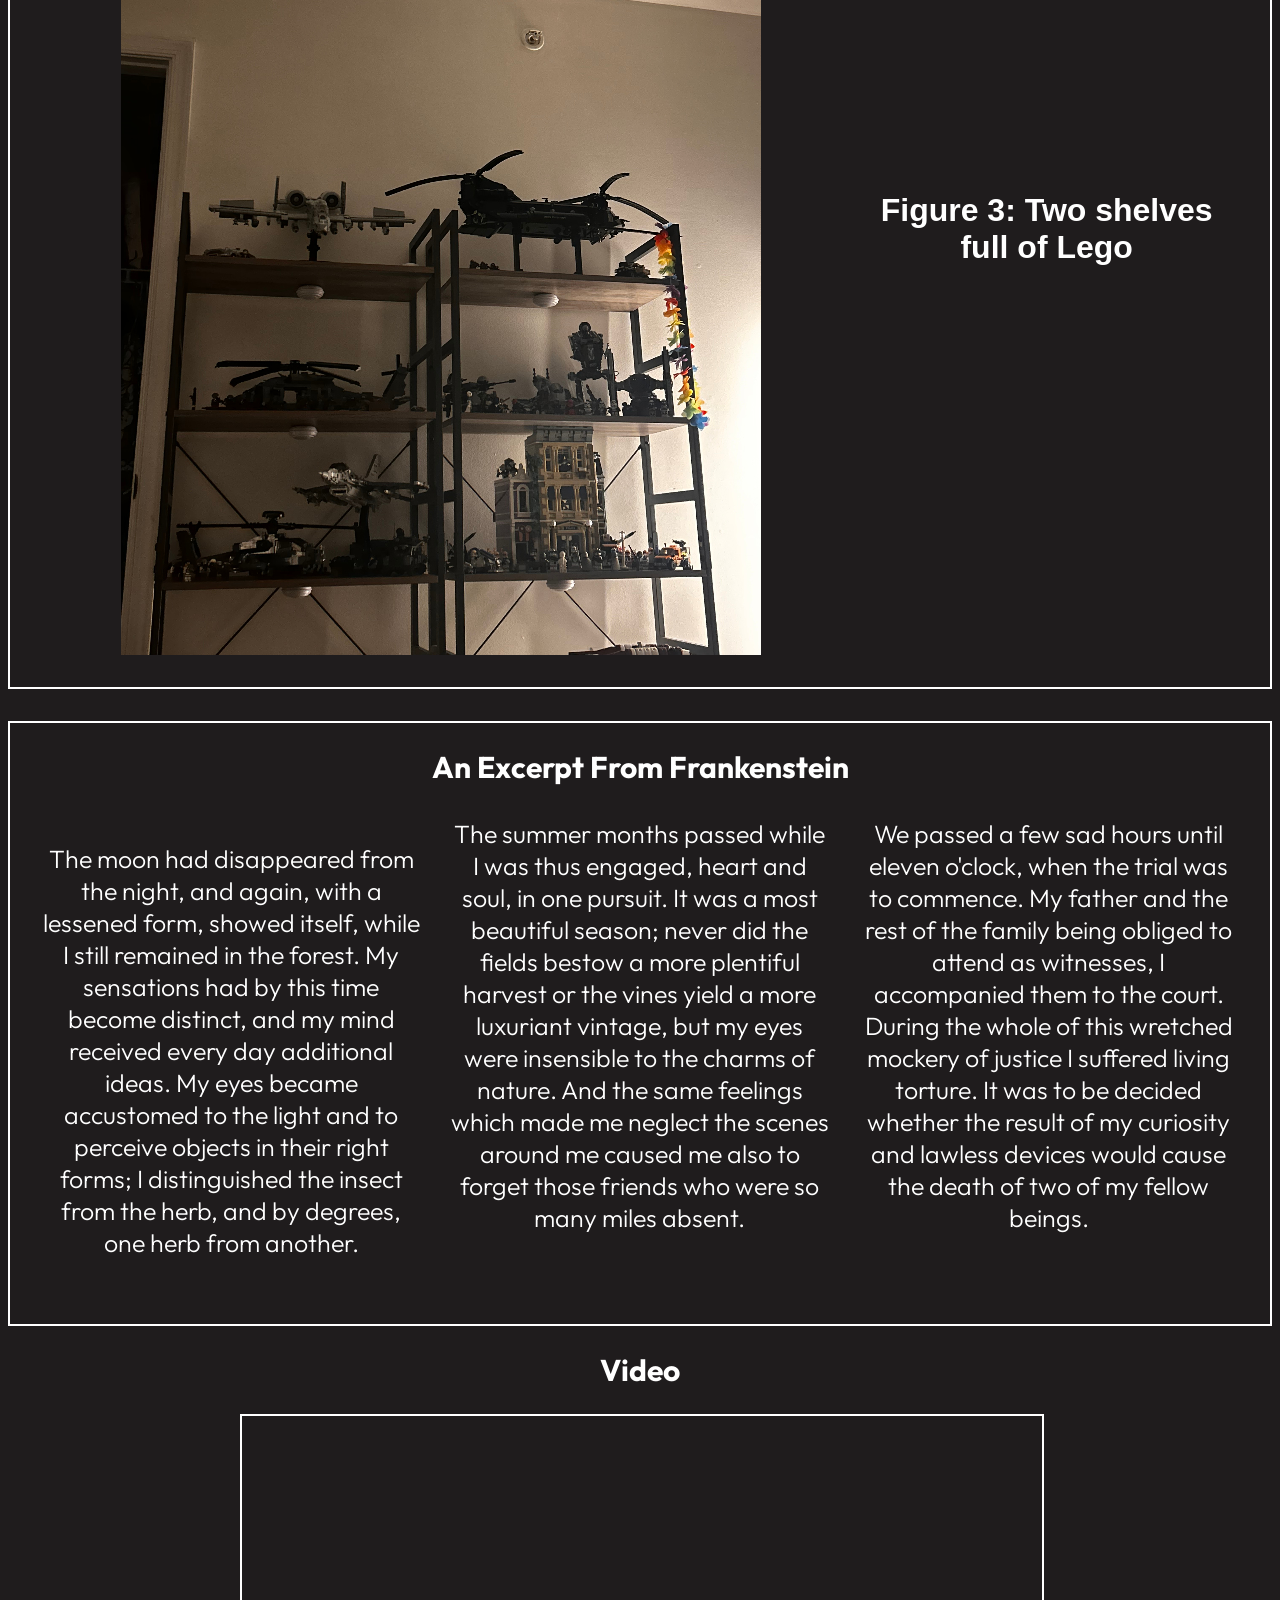
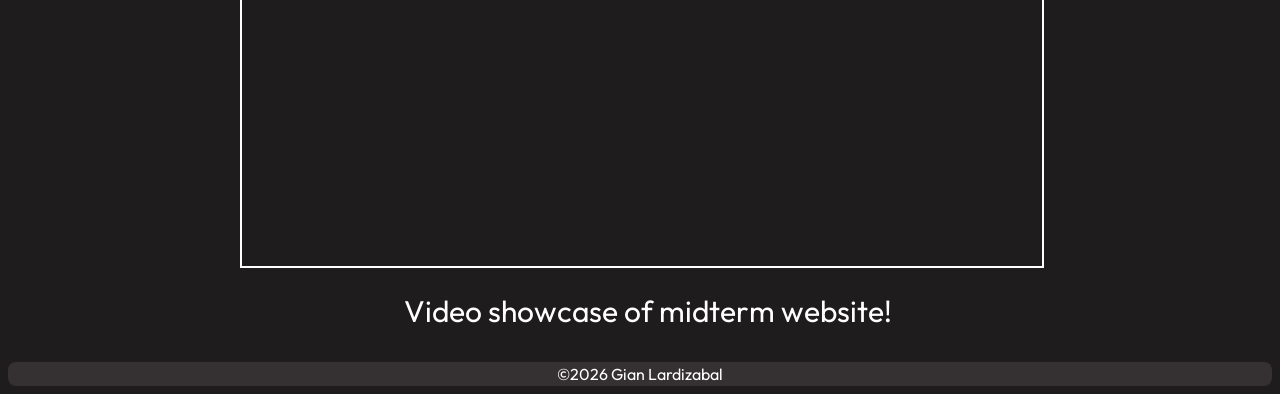
==== commit 25379586: "embedded a video" ====
--- a/index.html
+++ b/index.html
@@ -92,6 +92,13 @@
                     </h2>
                 </div> 
         </article>
+        <section id="video">
+            <h2> Video </h2>
+            <figure>
+                <iframe src="https://www.youtube.com/embed/6qPGTAeSwjs?si=HMOMcphROFac-kTv" title="YouTube video player" frameborder="0" allow="accelerometer; autoplay; clipboard-write; encrypted-media; gyroscope; picture-in-picture; web-share" referrerpolicy="strict-origin-when-cross-origin" allowfullscreen></iframe>
+                <figcaption> Video showcase of midterm website! </figcaption>
+            </figure>
+        </section>
         </main>
         <footer> ©2026 Gian Lardizabal </footer>
     
--- a/css/styles.css
+++ b/css/styles.css
@@ -128,10 +128,35 @@
     font-weight: 300;
 }
 
+#video figure{
+    display: block; 
+    max-width: 50rem;
+    margin: 0 auto 2rem auto;
+    padding: 0 1rem;
+    aspect-ratio: auto;
+}
+
+#video iframe{
+    display: block;
+    width: 100%;
+    height: auto;
+    aspect-ratio: 16/9;
+    border: 2px solid white;
+}
+
+#video figcaption{
+    color: white;
+    text-align: center;
+    margin-top: 1.5rem;
+    font-size: 30px;
+    font-weight: 400;
+}
+
 @media screen and (min-width: 60em){
     figure {
         display: grid; 
         grid-template-columns: 2fr 1fr;
+        margin: 2rem;
     }
 
     figcaption {
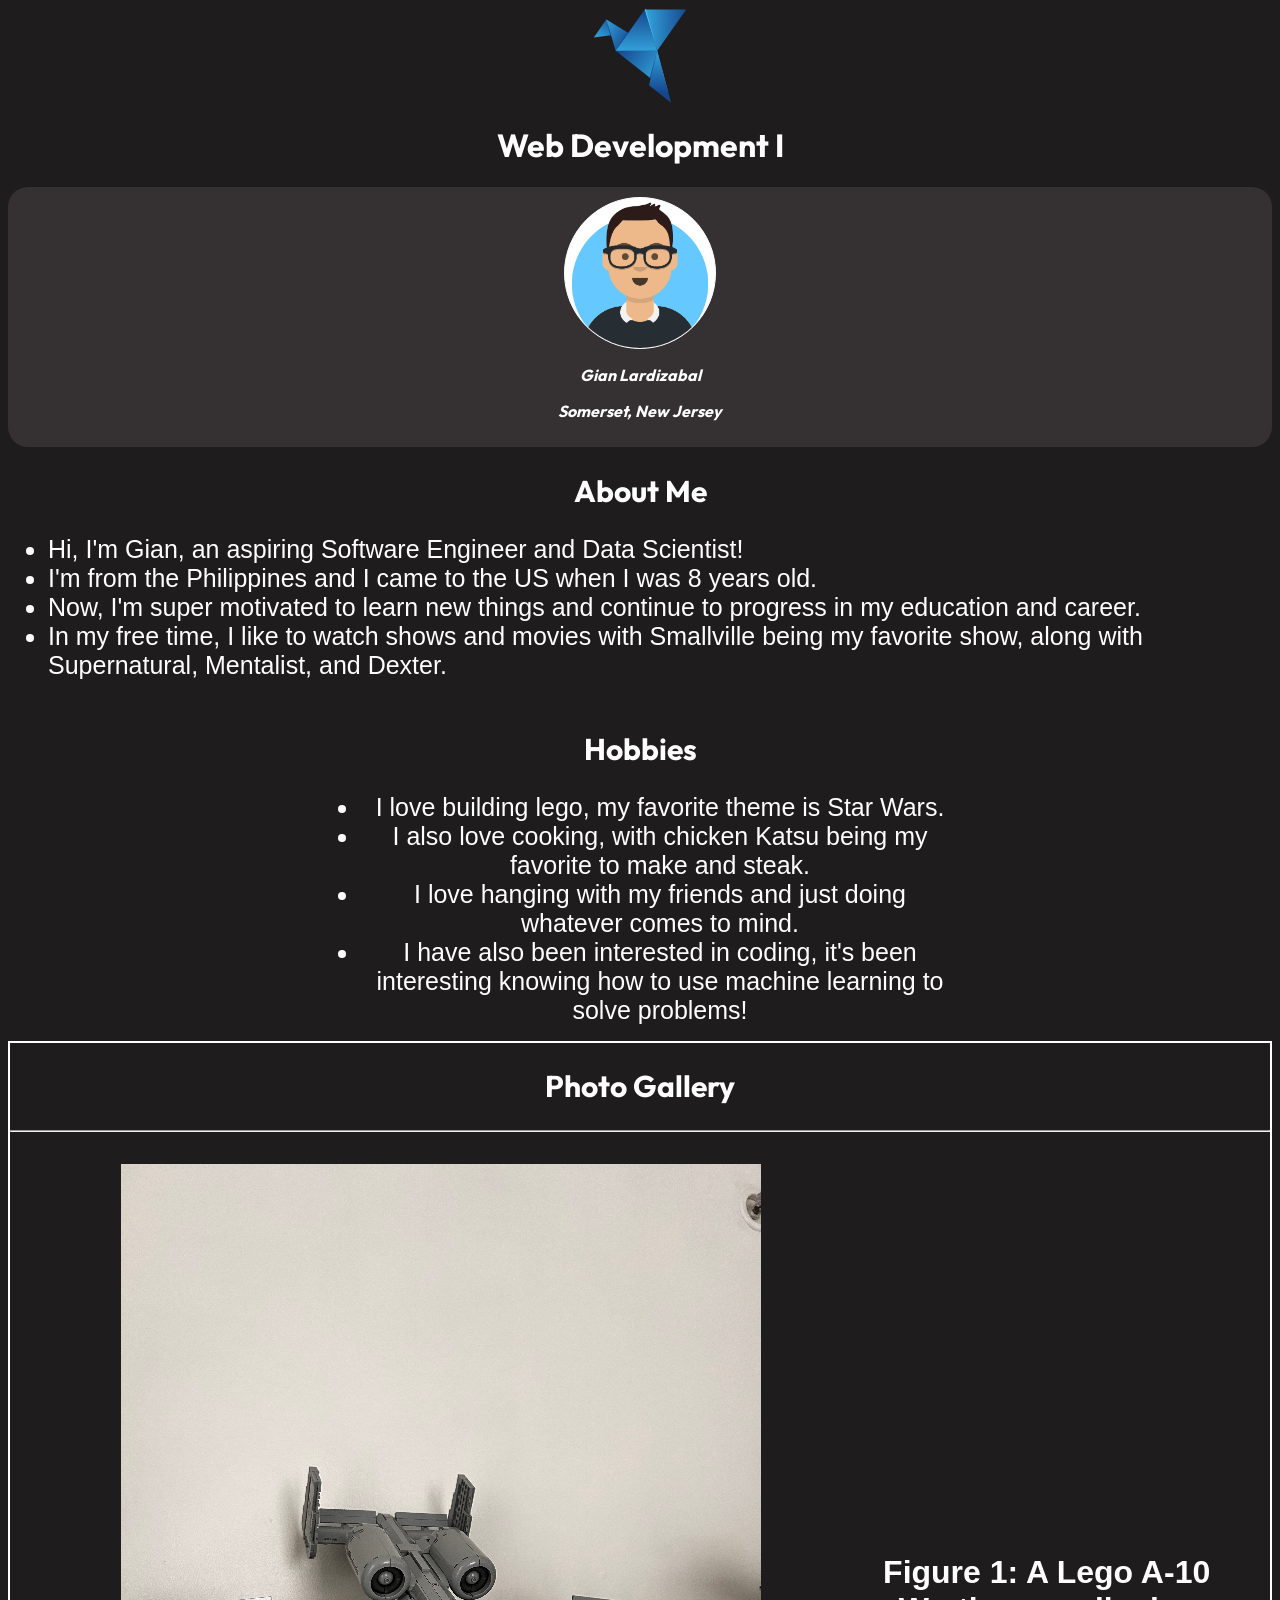
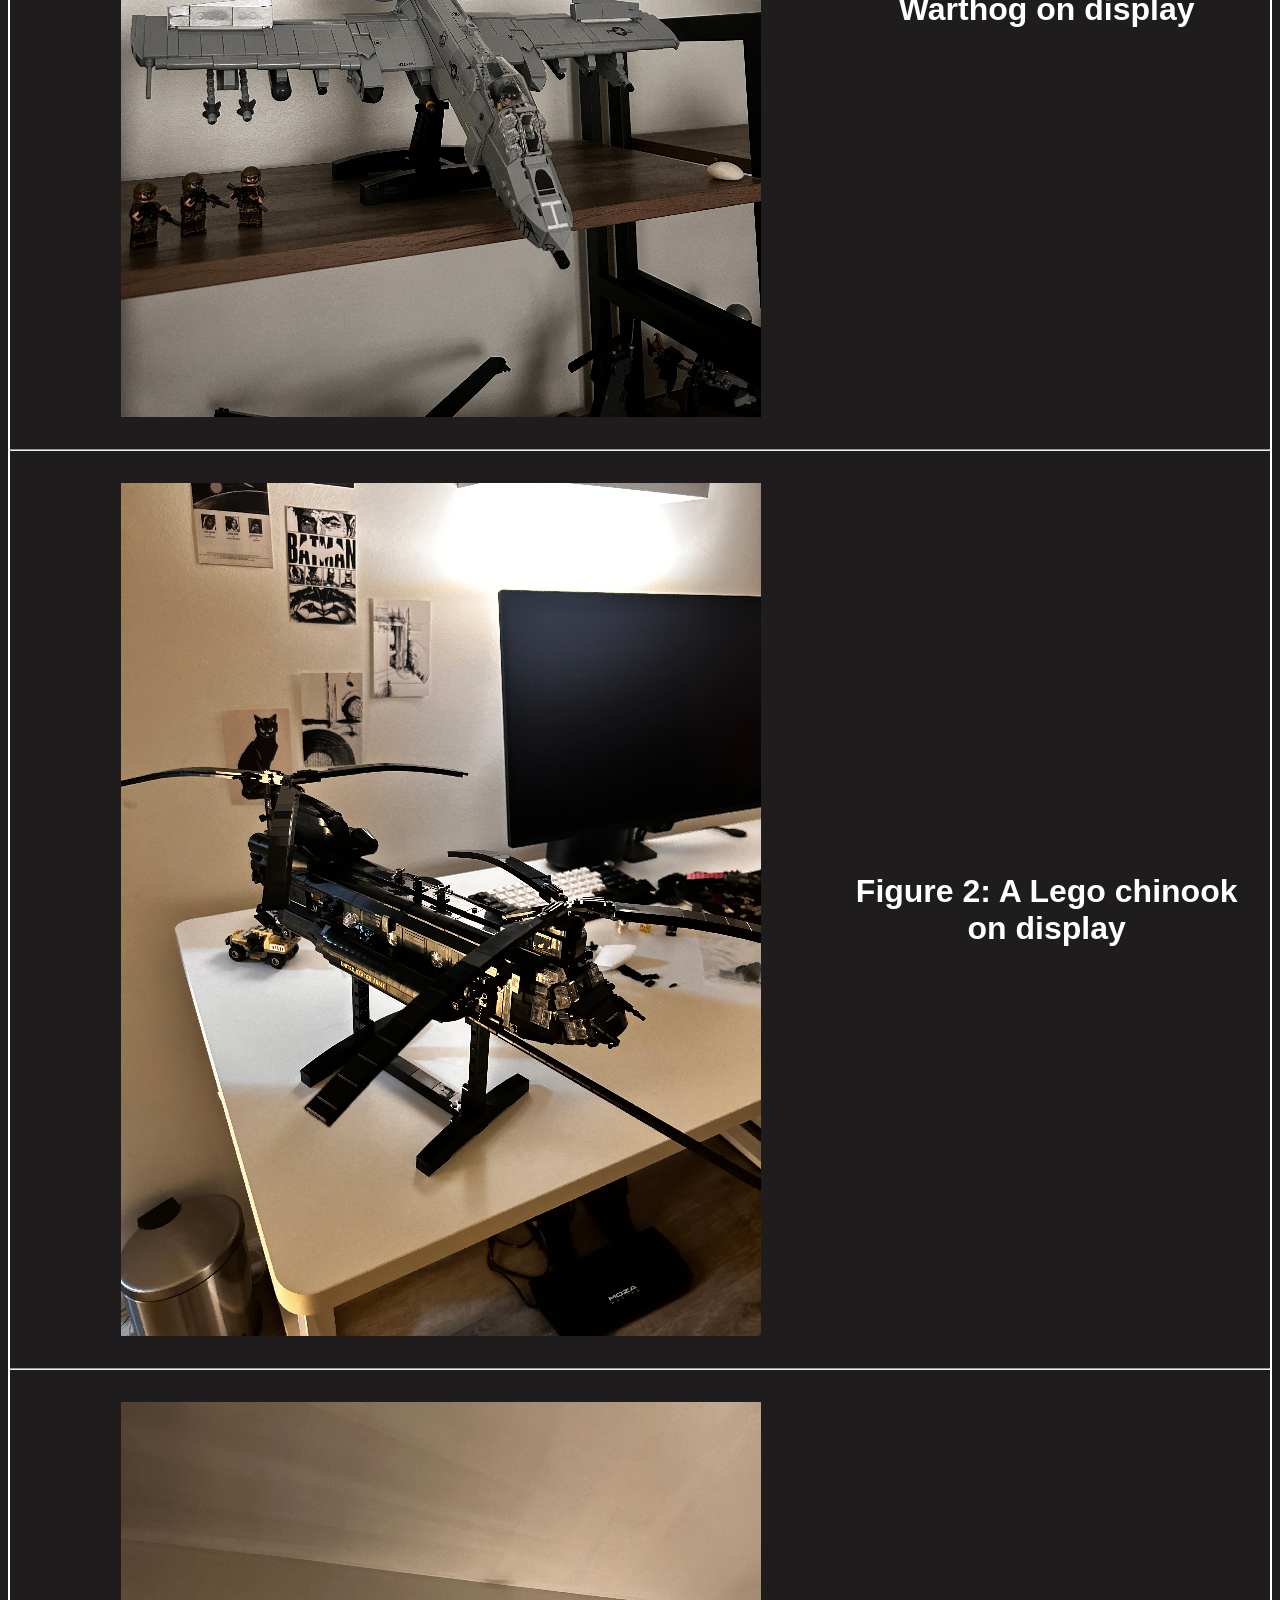
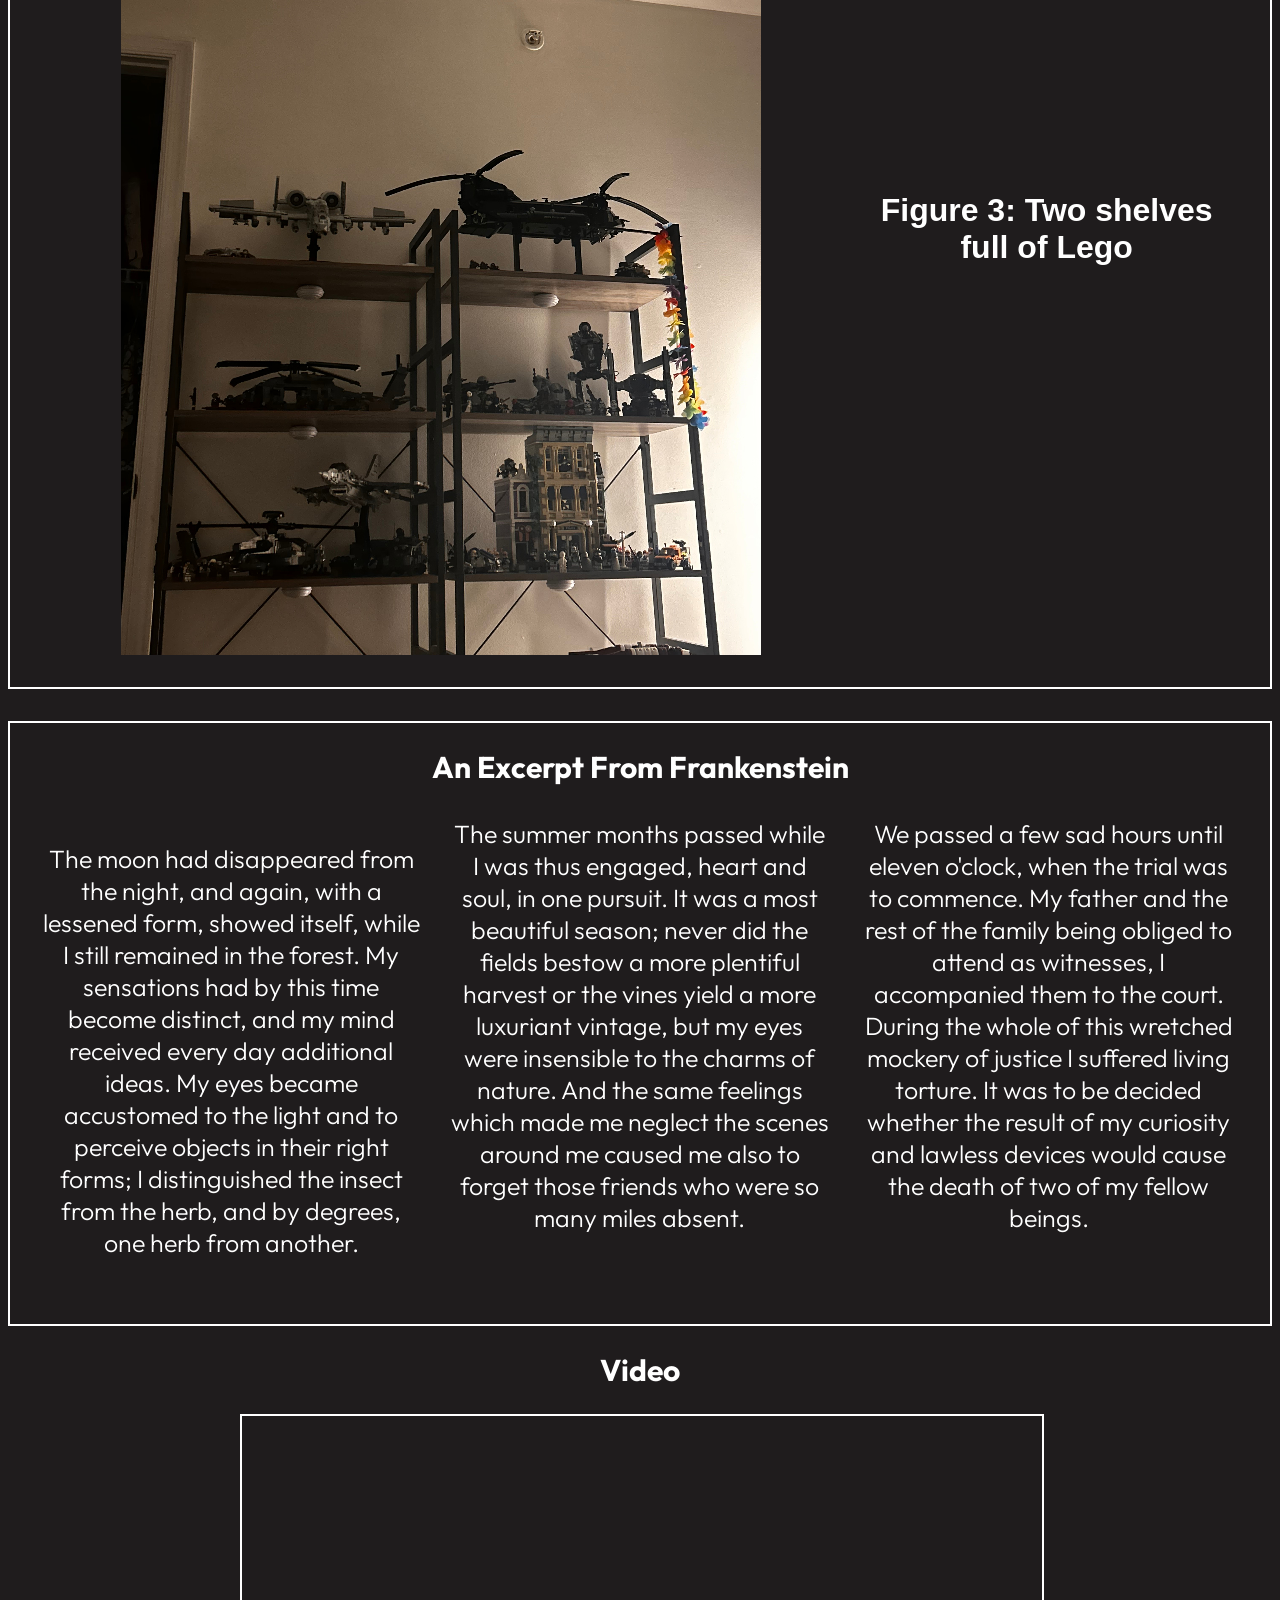
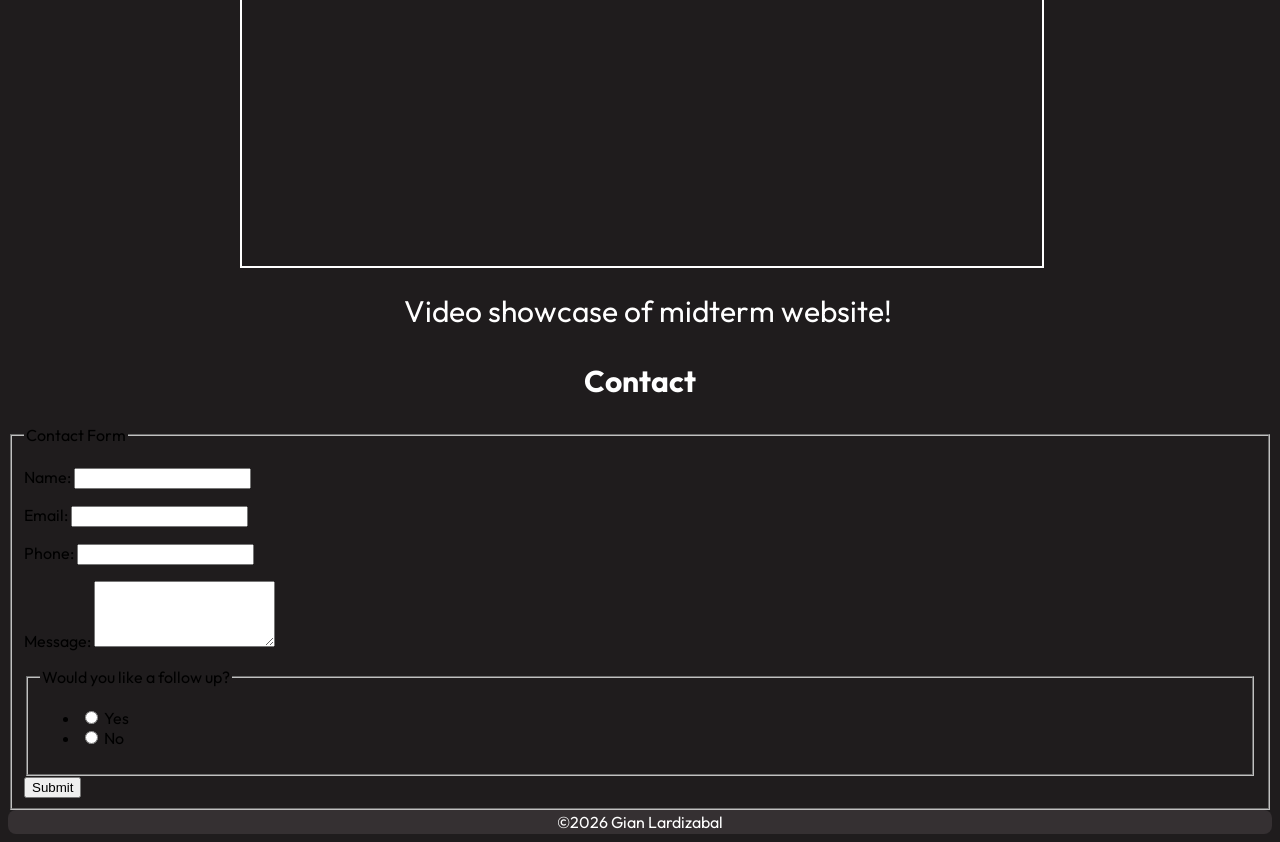
==== commit 41e4a97f: "Contact form now on website" ====
--- a/index.html
+++ b/index.html
@@ -99,8 +99,55 @@
                 <figcaption> Video showcase of midterm website! </figcaption>
             </figure>
         </section>
+        <section id="contact">
+        <h2> Contact</h2>
+        <form action="https://api.web3forms.com/submit" method="post">
+            <input type="hidden" name="access_key" value="67c7987c-c521-48f6-aa23-9a31e0e58323">
+            <input type="hidden" name="subject" value="New message from my About Me page">
+            <input type="hidden" name="redirect" value="https://github.com/rvcc-grid/fa26-about-me-gnaollol">
+            <fieldset>
+                <legend> Contact Form </legend>
+                <p>
+                    <label for="name"> Name: </label>
+                    <input type="text" id="name" name="name" required>
+                </p>
+
+                <p>
+                    <label for="email"> Email: </label>
+                    <input type="email" id="email" name="email" required>
+                </p>
+
+                <p>
+                    <label for="phone"> Phone: </label>
+                    <input type="tel" id="phone" name="phone">
+                </p>
+
+                <p>
+                    <label for="message"> Message: </label>
+                    <textarea id="message" name="message" rows="4" required></textarea>
+                </p>
+
+                <fieldset>
+                    <Legend> Would you like a follow up? </Legend>
+                    <ul>
+                        <li>
+                            <input type="radio" id="followup-yes" name="followup" value="yes">
+                            <label for="followup-yes">Yes</label>
+                        </li>
+                        <li>
+                            <input type="radio" id="followup-no" name="followup" value="no">
+                            <label for="followup-no">No</label>
+                        </li>
+                    </ul>
+                </fieldset>
+                <div data-class="h-captcha" data-captcha="true"></div>
+                <button type="submit">Submit</button>
+            </fieldset>
+        </form>
+        </section>
         </main>
         <footer> ©2026 Gian Lardizabal </footer>
-    
+
+    <script src="https://web3forms.com/client/script.js" async defer></script>
     </body>
 </html>
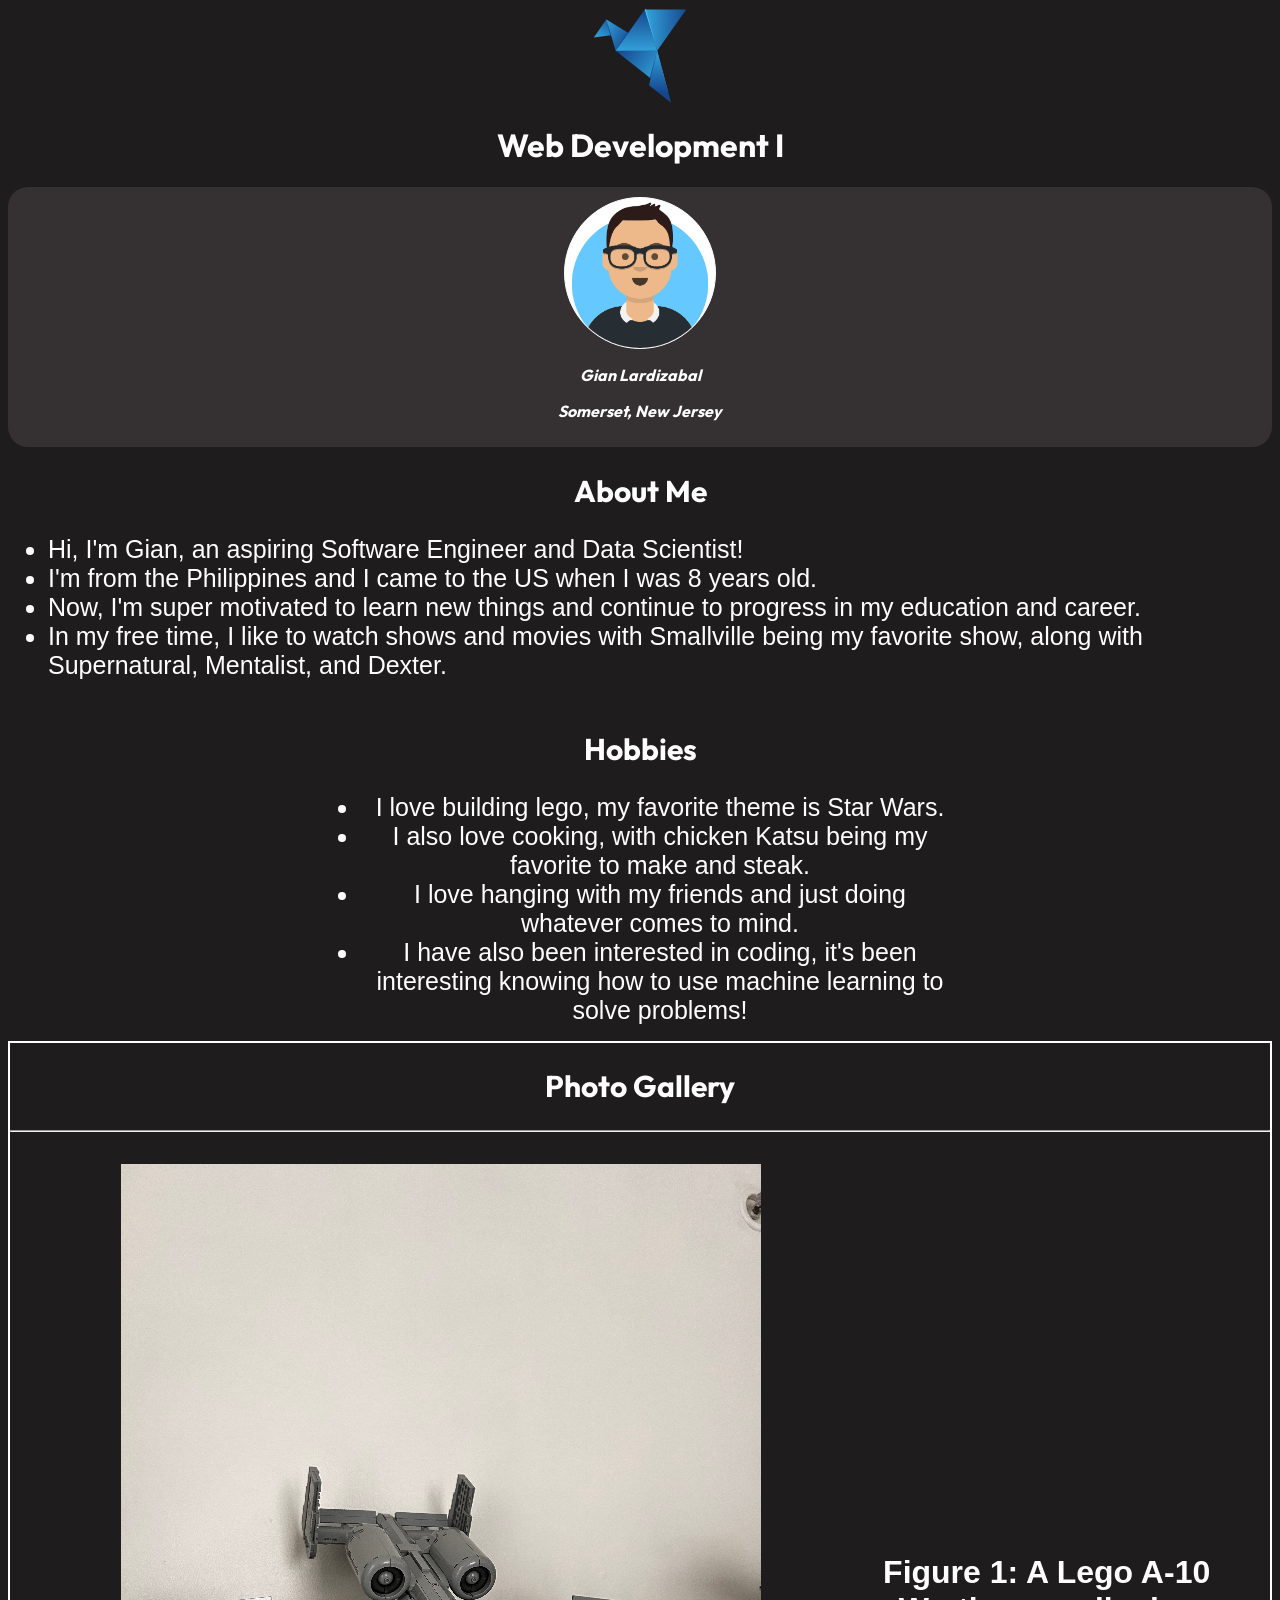
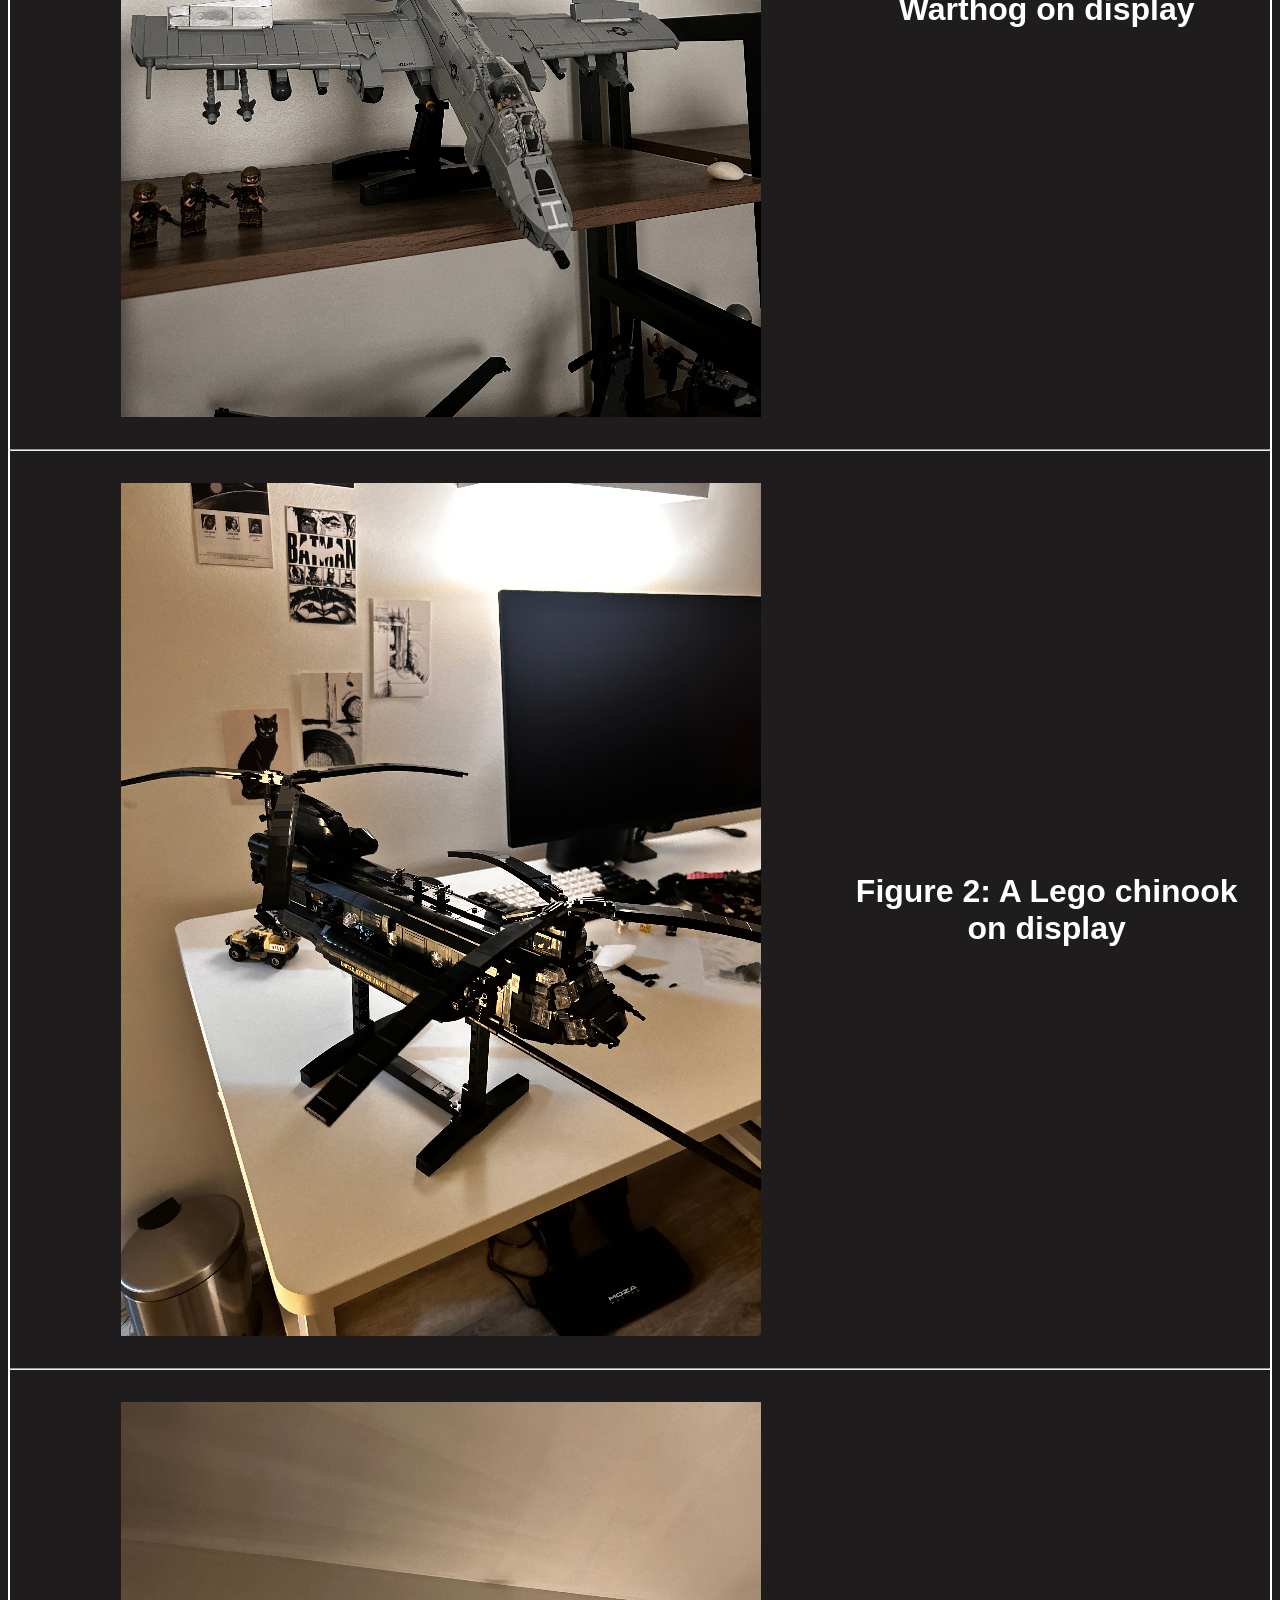
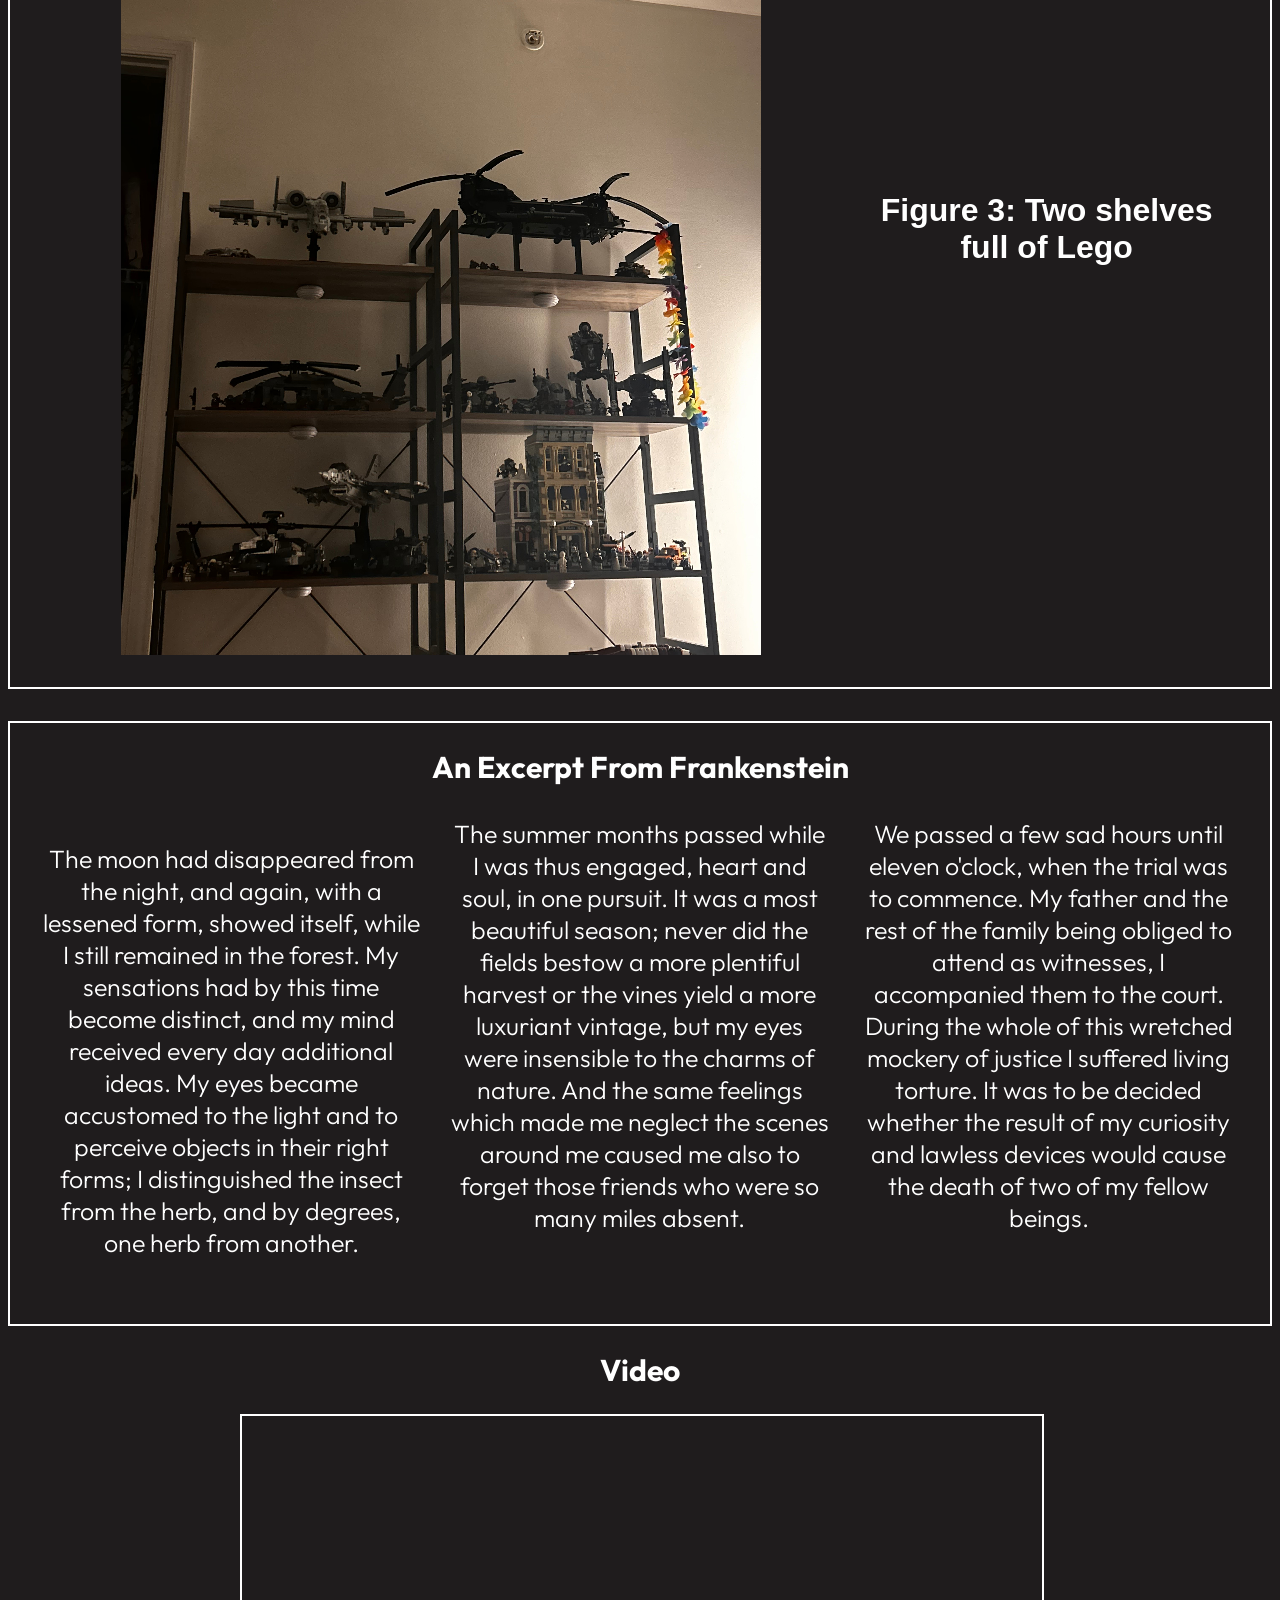
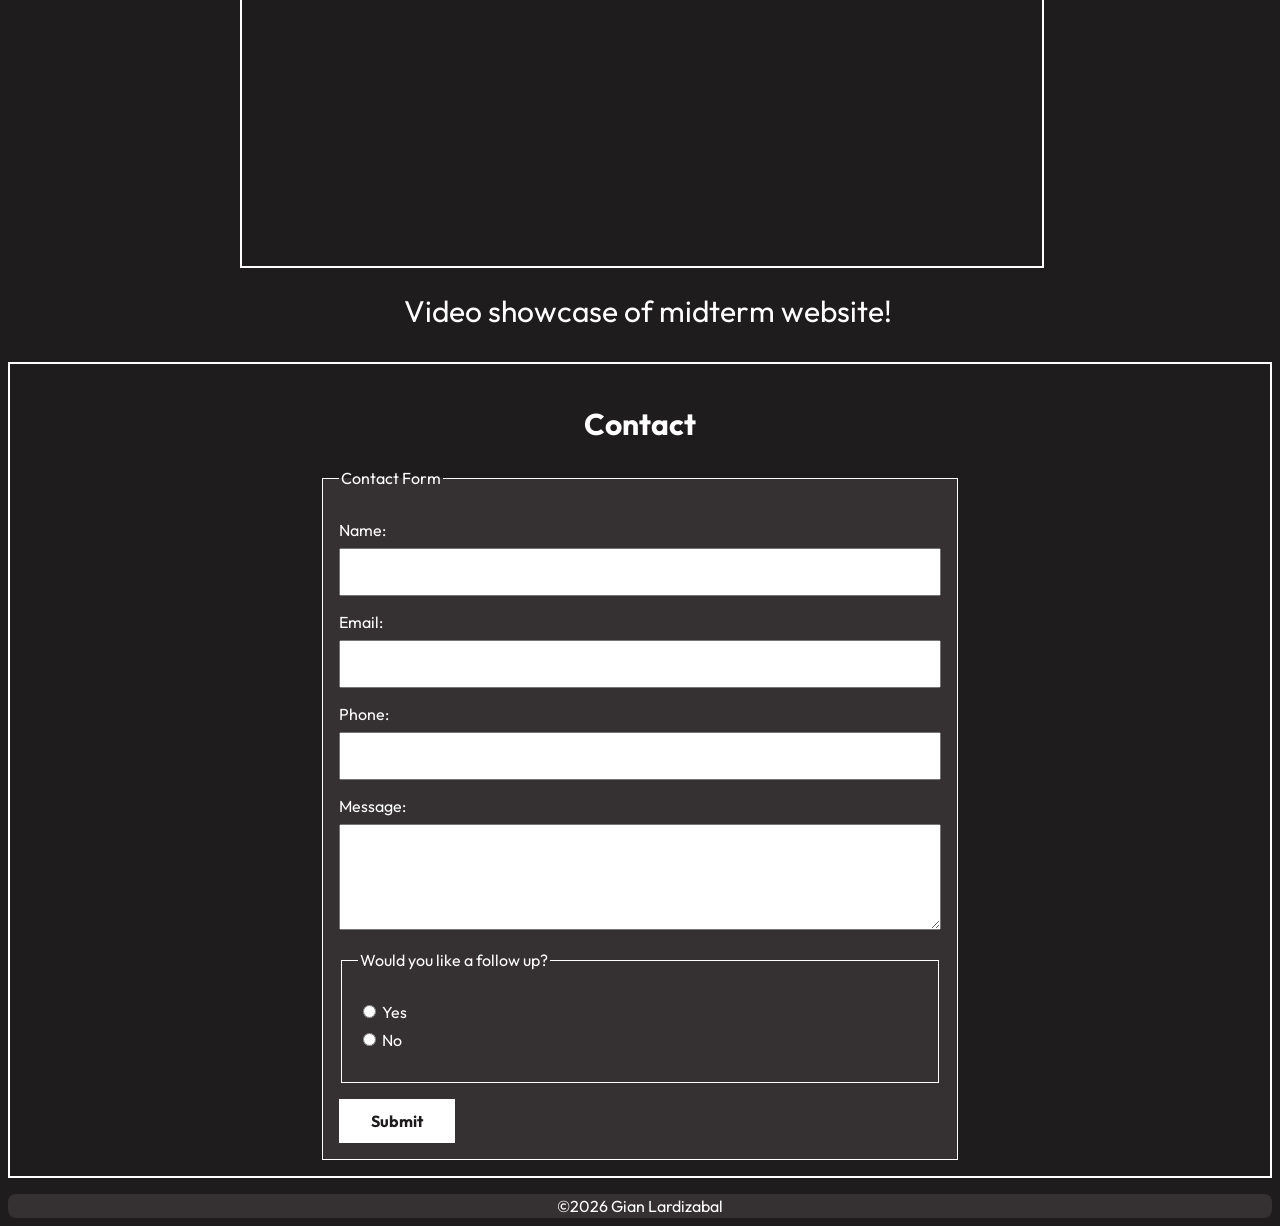
==== commit 4fb41496: "Completed contact form" ====
--- a/index.html
+++ b/index.html
@@ -104,7 +104,7 @@
         <form action="https://api.web3forms.com/submit" method="post">
             <input type="hidden" name="access_key" value="67c7987c-c521-48f6-aa23-9a31e0e58323">
             <input type="hidden" name="subject" value="New message from my About Me page">
-            <input type="hidden" name="redirect" value="https://github.com/rvcc-grid/fa26-about-me-gnaollol">
+            <input type="hidden" name="redirect" value="https://rvcc-grid.github.io/fa26-about-me-gnaollol/thanks.html">
             <fieldset>
                 <legend> Contact Form </legend>
                 <p>
--- a/css/styles.css
+++ b/css/styles.css
@@ -197,3 +197,81 @@
         display:block;
     }
 }
+
+/* Contact Form */
+#contact{
+    border: 2px solid white;
+    color: white; 
+    padding: 1rem;
+    margin: 1rem 0;
+
+}
+
+#contact form {
+    max-width: 40rem;
+    margin: 0 auto;
+}
+
+#contact fieldset {
+    background-color: #353032;
+    border: 1px solid white;
+    padding: 1rem;
+    min-width: 0;
+}
+
+#contact label {
+    display: block;
+    margin-bottom: 0.5rem;
+}
+
+#contact input[type="text"],
+#contact input[type="email"],
+#contact input[type="tel"],
+#contact textarea{
+    width: 100%;
+    padding: 0.75rem;
+    box-sizing: border-box;
+    font: inherit;
+}
+
+#contact textarea{
+    resize: vertical;
+}
+
+#contact ul{
+    list-style: none;
+    padding: 0;
+}
+
+#contact li{
+    margin-bottom: 0.5rem;
+}
+
+#contact li label{
+    display: inline;
+}
+
+#contact button {
+    background-color: white;
+    color: #1f1c1d;
+    border: none;
+    padding: 0.75rem 2rem;
+    margin-top: 1rem;
+    font: inherit;
+    font-weight: bold;
+    cursor: pointer;
+}
+
+/* Thank you page */
+#thanks{
+    border: 2px solid white;
+    color: white;
+    text-align: center;
+    padding: 2rem;
+    margin: 1rem;
+}
+
+#thanks a{
+    color: white;
+}
+
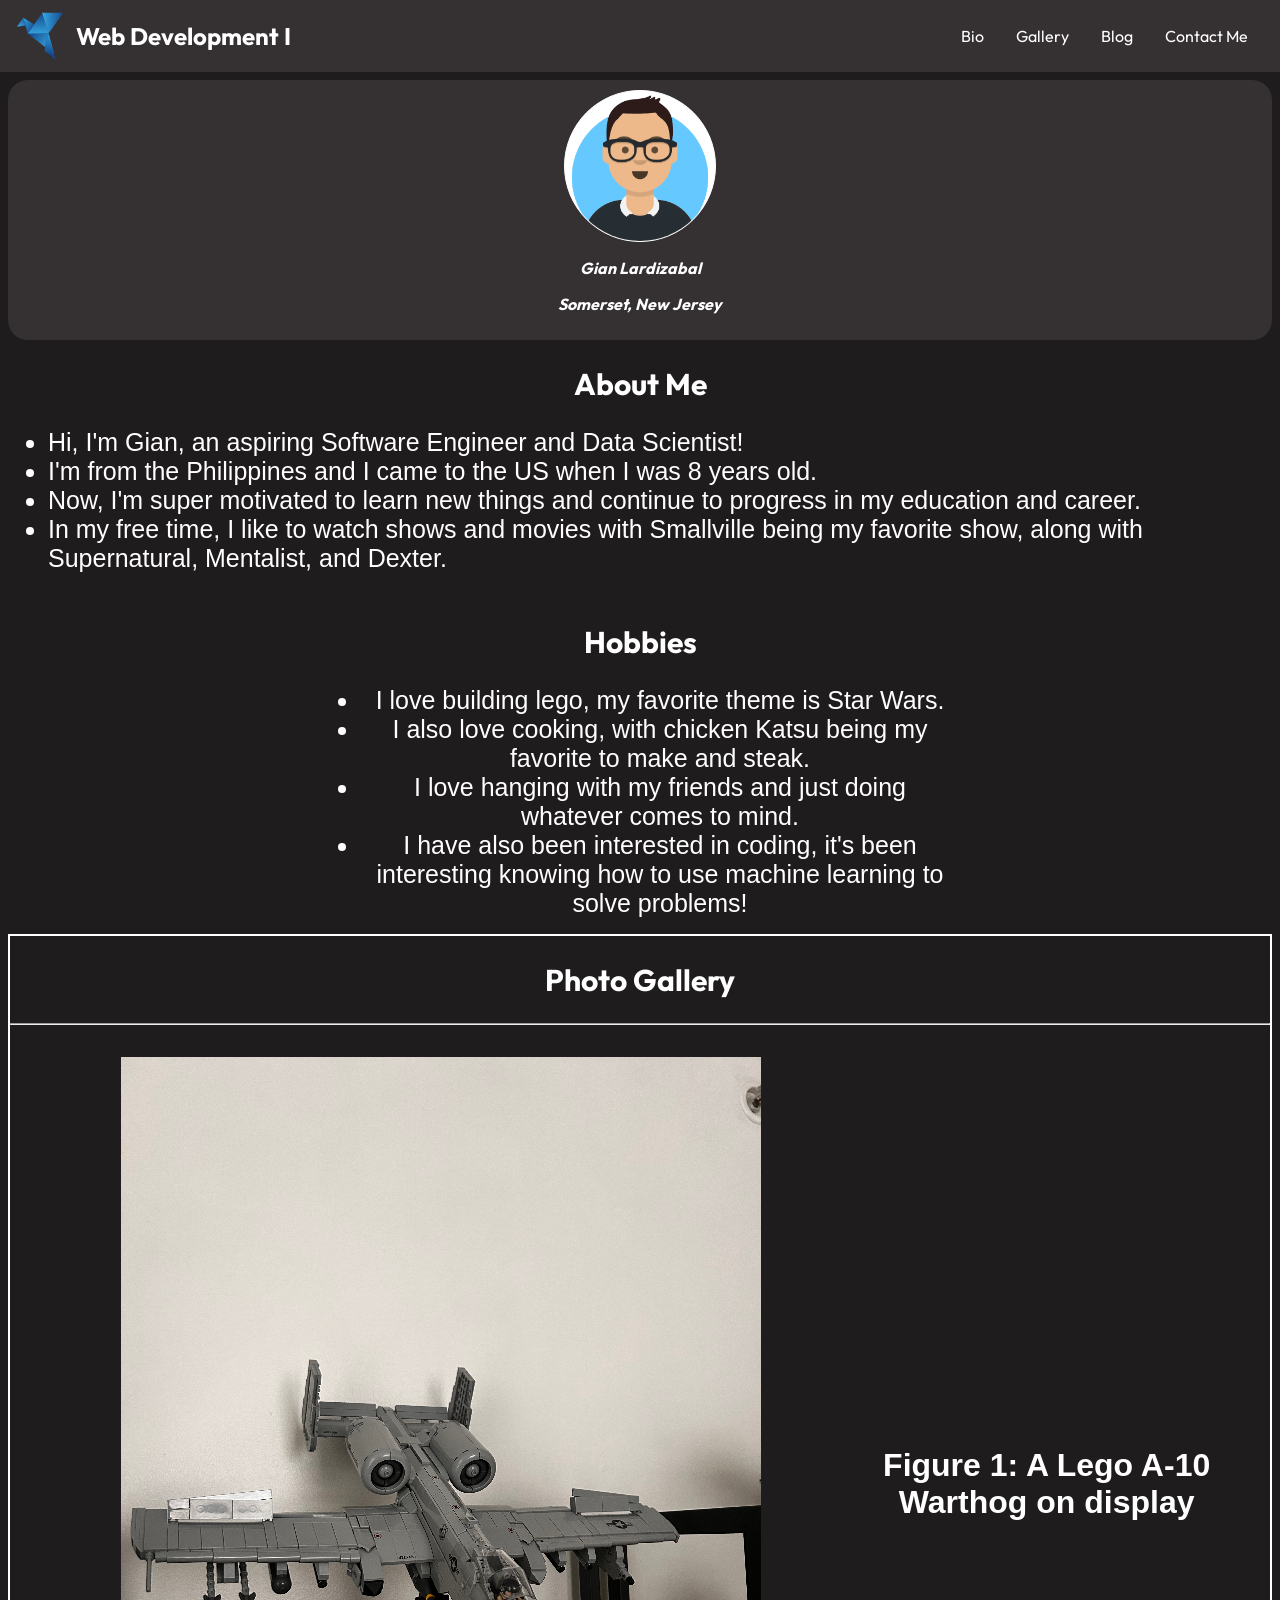
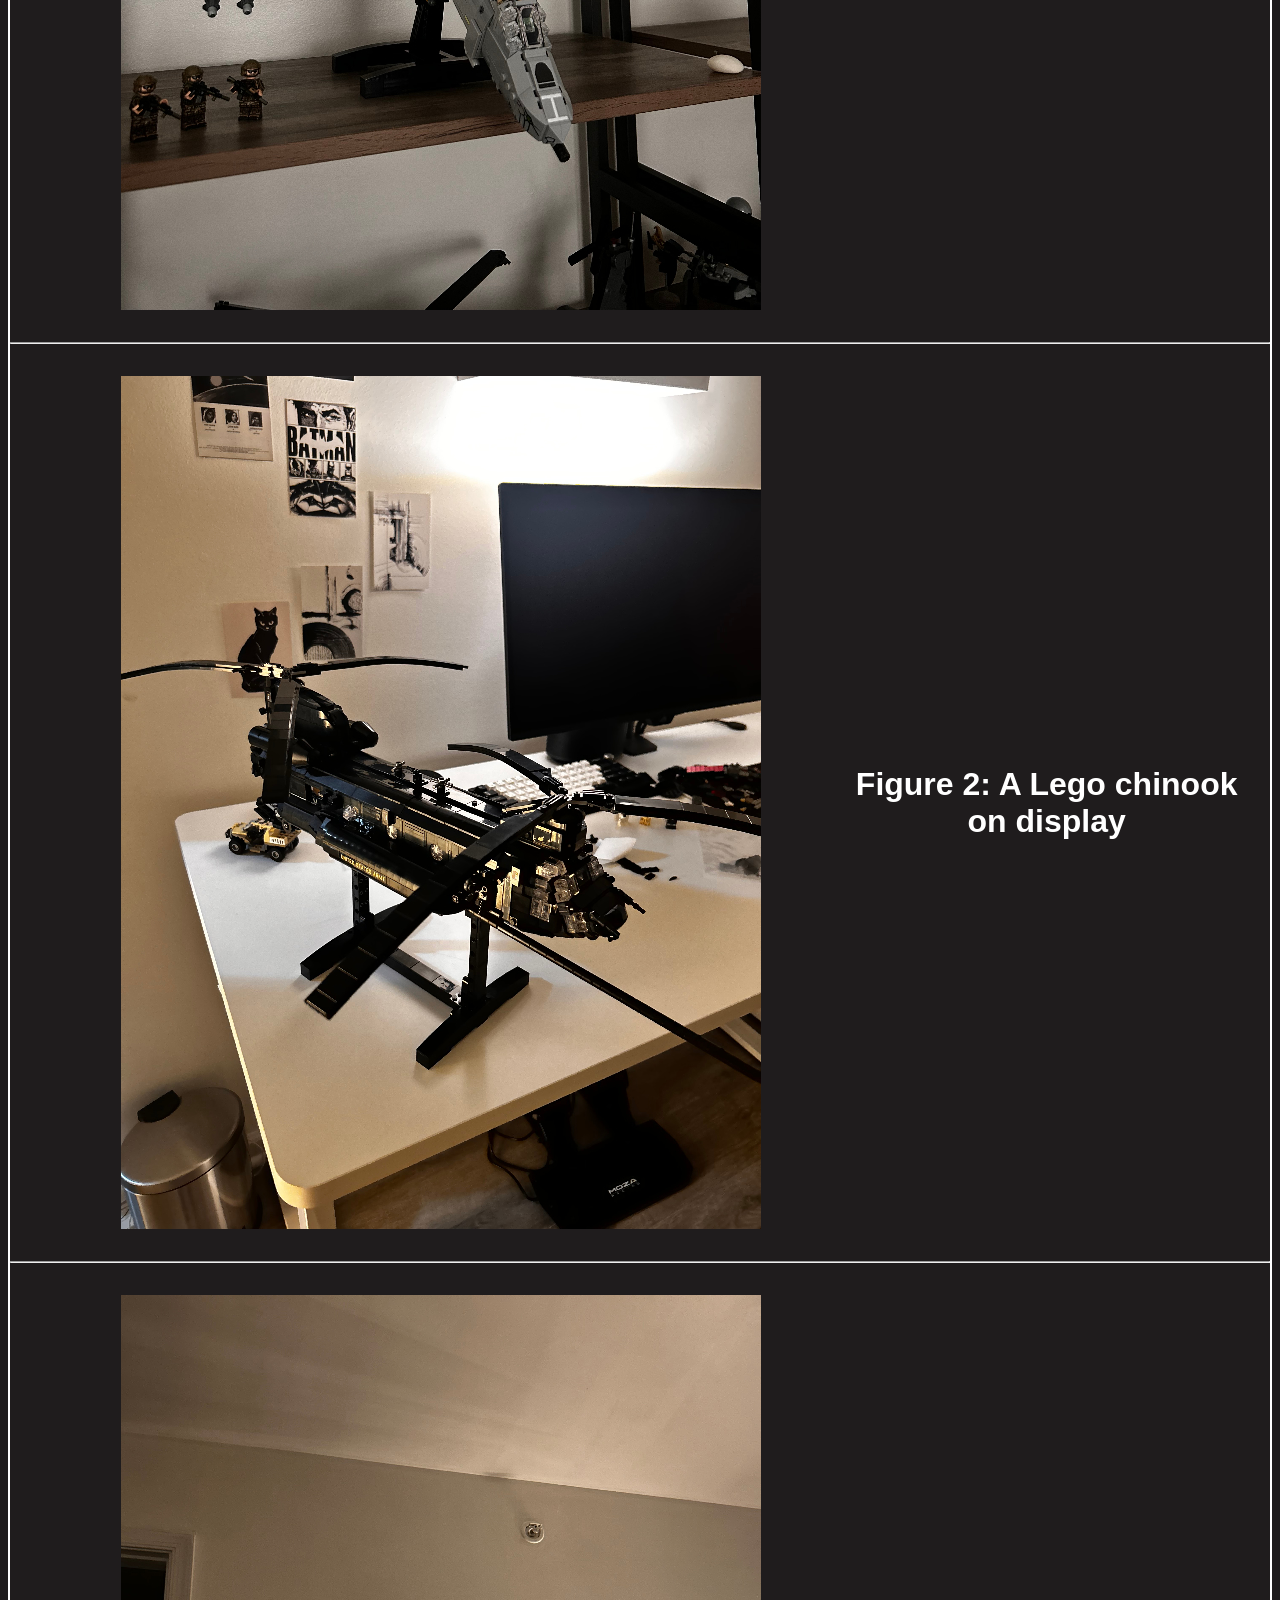
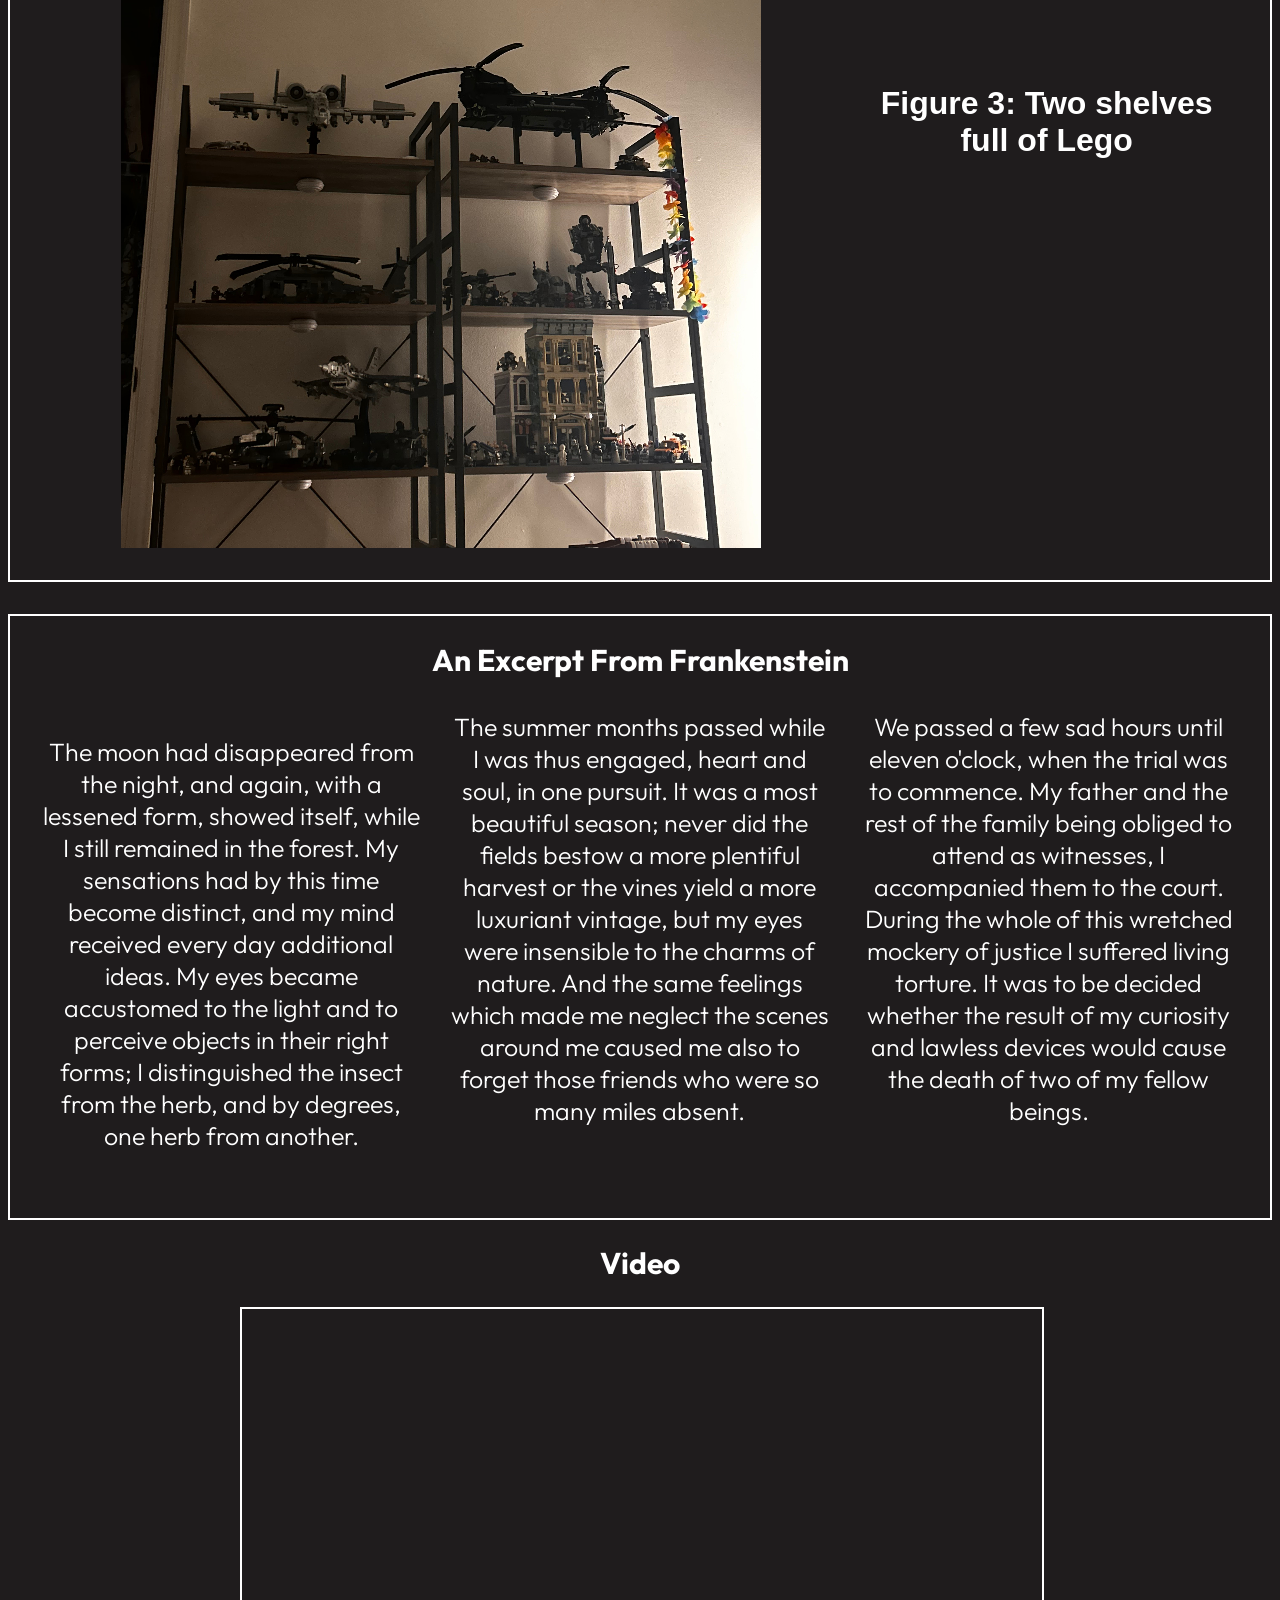
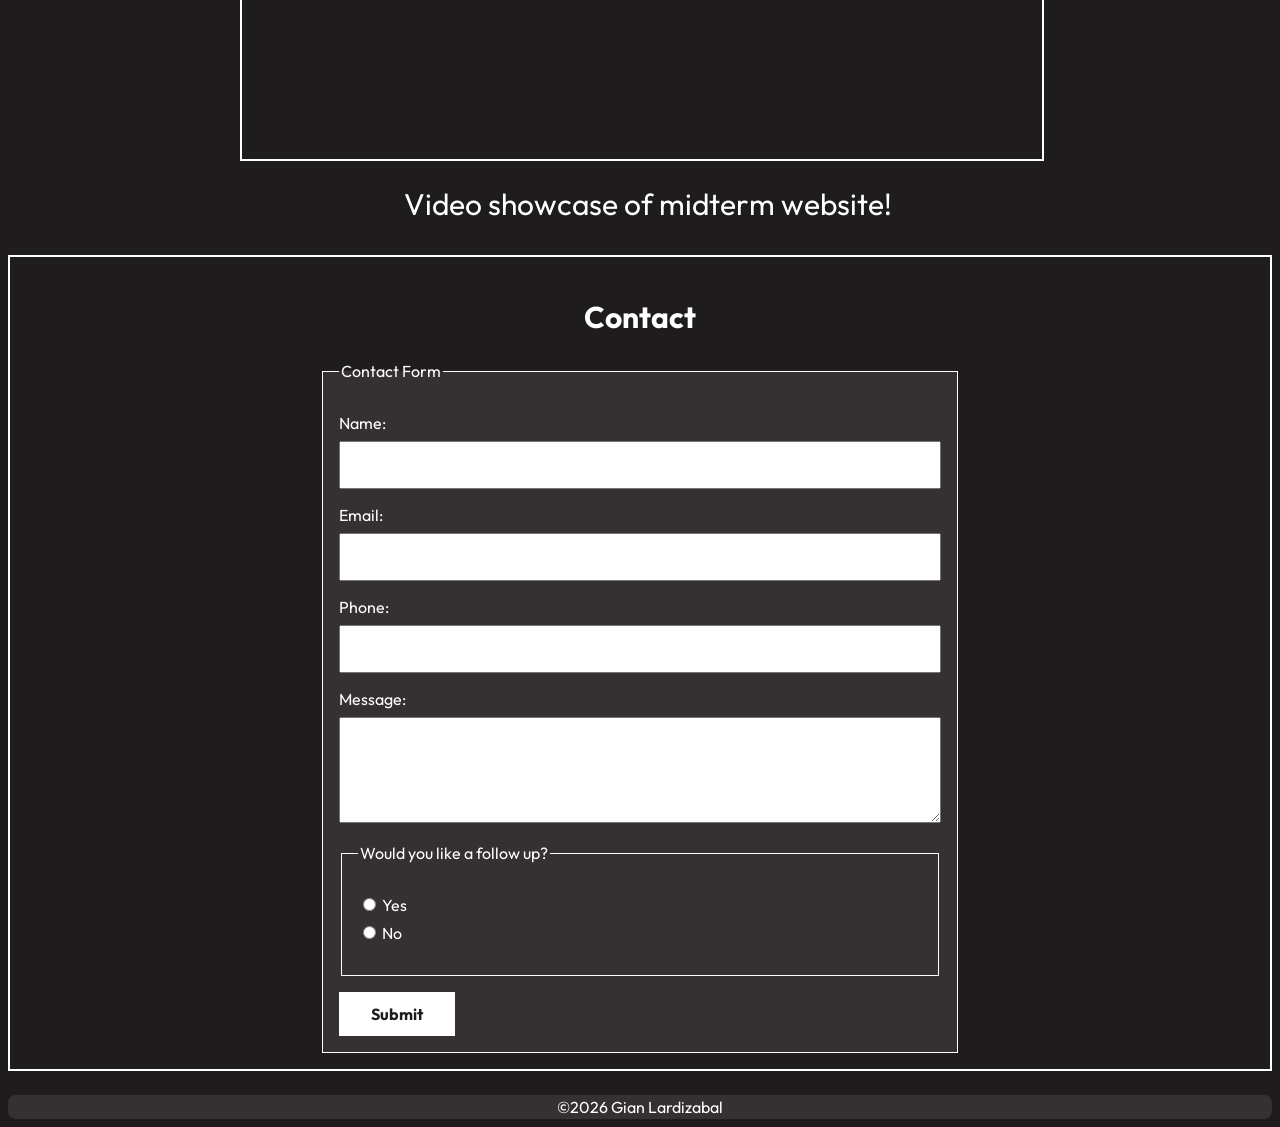
==== commit 9b38f602: "complete nav bar" ====
--- a/index.html
+++ b/index.html
@@ -1,24 +1,37 @@
 <!DOCTYPE html>
 <html lang="en">
-    <head>
-        <meta charset="UTF-8">
-        <meta name="viewport" content="width=device-width, initial-scale=1.0">
-        <title>About Me</title>
-        <link href="https://fonts.googleapis.com/css2?family=Outfit:wght@300;400;500;700&display=swap" rel="stylesheet">
-        <link rel="stylesheet" href="css/styles.css">
-    </head>
-    <body>
-        <header>
-            <!-- This is a comment -->
-             <img src="images/bob.svg" alt="Picture of bird origami">
-             <h1>Web Development I</h1>
-        </header>
 
-        <main>
-            <section id="hero">
-                <!-- Hero Section: Shows profile pic, name & location-->
+<head>
+    <meta charset="UTF-8">
+    <meta name="viewport" content="width=device-width, initial-scale=1.0">
+    <title>About Me</title>
+    <link href="https://fonts.googleapis.com/css2?family=Outfit:wght@300;400;500;700&display=swap" rel="stylesheet">
+    <link rel="stylesheet" href="css/styles.css">
+    <link rel="stylesheet" href="css/nav.css">
+</head>
+
+<body>
+    <header>
+        <nav class="navbar">
+            <div class="logo">
+                <img src="images/bob.svg" alt="Picture of bird origami">
+                <h1>Web Development I</h1>
+            </div>
+            <div class="navbar-links">
+                <ul>
+                    <li><a class="nav-links" href="#bio">Bio</a></li>
+                    <li><a class="nav-links" href="#images">Gallery</a></li>
+                    <li><a class="nav-links" href="#lit">Blog</a></li>
+                    <li><a class="nav-links" href="#contact">Contact Me</a></li>
+                </ul>
+            </div>
+        </nav>
+    </header>
+    <main>
+        <section id="hero">
+            <!-- Hero Section: Shows profile pic, name & location-->
             <img src="images/avataaars.png" alt="Avatar picture of me!">
-            
+
             <div>
                 <p> Gian Lardizabal</p>
                 <p> Somerset, New Jersey </p>
@@ -26,35 +39,38 @@
             </div>
             <!-- End of hero section-->
         </section>
-            <section id ="bio">
-                <!-- About Section: Shows more information about me -->
-                 <div>
-                    <h2> About Me </h2>
-                    <ul>
+        <section id="bio">
+            <!-- About Section: Shows more information about me -->
+            <div>
+                <h2> About Me </h2>
+                <ul>
                     <li> Hi, I'm Gian, an aspiring Software Engineer and Data Scientist!
-                    </li> 
+                    </li>
                     <li> I'm from the Philippines and I came to the US when I was 8 years old. </li>
-                    <li> Now, I'm super motivated to learn new things and continue to progress in my education and career. </li>
-                    <li> In my free time, I like to watch shows and movies with Smallville being my favorite show, along with Supernatural, Mentalist, and Dexter. </li>
-                    </ul>
-                 </div>
-            </section>
+                    <li> Now, I'm super motivated to learn new things and continue to progress in my education and
+                        career. </li>
+                    <li> In my free time, I like to watch shows and movies with Smallville being my favorite show, along
+                        with Supernatural, Mentalist, and Dexter. </li>
+                </ul>
+            </div>
+        </section>
 
-        <section id ="hobbies">
+        <section id="hobbies">
             <div class="flex-container">
                 <h2> Hobbies </h2>
                 <ul>
                     <li>I love building lego, my favorite theme is Star Wars.</li>
                     <li> I also love cooking, with chicken Katsu being my favorite to make and steak. </li>
                     <li> I love hanging with my friends and just doing whatever comes to mind. </li>
-                    <li> I have also been interested in coding, it's been interesting knowing how to use machine learning to solve problems!</li>
+                    <li> I have also been interested in coding, it's been interesting knowing how to use machine
+                        learning to solve problems!</li>
                 </ul>
             </div>
         </section>
         <section id="images">
             <h2> Photo Gallery </h2>
             <hr>
-            <figure> 
+            <figure>
                 <img src="images/warthog-640w.jpg" alt="Lego A-10 on a shelf angling down (attack mode)">
                 <figcaption>Figure 1: A Lego A-10 Warthog on display</figcaption>
             </figure>
@@ -72,82 +88,87 @@
         <article id="lit">
             <h2> An Excerpt From Frankenstein
                 <div>
-                    <p>The moon had disappeared from the night, and again, with a lessened form, showed itself, 
-                        while I still remained in the forest. My sensations had by this time become distinct, 
-                        and my mind received every day additional ideas. My eyes became accustomed to the 
-                        light and to perceive objects in their right forms; I distinguished the insect 
+                    <p>The moon had disappeared from the night, and again, with a lessened form, showed itself,
+                        while I still remained in the forest. My sensations had by this time become distinct,
+                        and my mind received every day additional ideas. My eyes became accustomed to the
+                        light and to perceive objects in their right forms; I distinguished the insect
                         from the herb, and by degrees, one herb from another.</p>
 
-                    <p>The summer months passed while I was thus engaged, heart and soul, in one pursuit. 
-                        It was a most beautiful season; never did the fields bestow a more plentiful 
-                        harvest or the vines yield a more luxuriant vintage, but my eyes were insensible 
-                        to the charms of nature. And the same feelings which made me neglect the scenes 
+                    <p>The summer months passed while I was thus engaged, heart and soul, in one pursuit.
+                        It was a most beautiful season; never did the fields bestow a more plentiful
+                        harvest or the vines yield a more luxuriant vintage, but my eyes were insensible
+                        to the charms of nature. And the same feelings which made me neglect the scenes
                         around me caused me also to forget those friends who were so many miles absent.</p>
 
-                    <p>We passed a few sad hours until eleven o'clock, when the trial was to commence. 
-                        My father and the rest of the family being obliged to attend as witnesses, 
-                        I accompanied them to the court. During the whole of this wretched mockery of 
-                        justice I suffered living torture. It was to be decided whether the result of 
+                    <p>We passed a few sad hours until eleven o'clock, when the trial was to commence.
+                        My father and the rest of the family being obliged to attend as witnesses,
+                        I accompanied them to the court. During the whole of this wretched mockery of
+                        justice I suffered living torture. It was to be decided whether the result of
                         my curiosity and lawless devices would cause the death of two of my fellow beings.</p>
-                    </h2>
-                </div> 
+            </h2>
+            </div>
         </article>
         <section id="video">
             <h2> Video </h2>
             <figure>
-                <iframe src="https://www.youtube.com/embed/6qPGTAeSwjs?si=HMOMcphROFac-kTv" title="YouTube video player" frameborder="0" allow="accelerometer; autoplay; clipboard-write; encrypted-media; gyroscope; picture-in-picture; web-share" referrerpolicy="strict-origin-when-cross-origin" allowfullscreen></iframe>
+                <iframe src="https://www.youtube.com/embed/6qPGTAeSwjs?si=HMOMcphROFac-kTv" title="YouTube video player"
+                    frameborder="0"
+                    allow="accelerometer; autoplay; clipboard-write; encrypted-media; gyroscope; picture-in-picture; web-share"
+                    referrerpolicy="strict-origin-when-cross-origin" allowfullscreen></iframe>
                 <figcaption> Video showcase of midterm website! </figcaption>
             </figure>
         </section>
         <section id="contact">
-        <h2> Contact</h2>
-        <form action="https://api.web3forms.com/submit" method="post">
-            <input type="hidden" name="access_key" value="67c7987c-c521-48f6-aa23-9a31e0e58323">
-            <input type="hidden" name="subject" value="New message from my About Me page">
-            <input type="hidden" name="redirect" value="https://rvcc-grid.github.io/fa26-about-me-gnaollol/thanks.html">
-            <fieldset>
-                <legend> Contact Form </legend>
-                <p>
-                    <label for="name"> Name: </label>
-                    <input type="text" id="name" name="name" required>
-                </p>
+            <h2> Contact</h2>
+            <form action="https://api.web3forms.com/submit" method="post">
+                <input type="hidden" name="access_key" value="67c7987c-c521-48f6-aa23-9a31e0e58323">
+                <input type="hidden" name="subject" value="New message from my About Me page">
+                <input type="hidden" name="redirect"
+                    value="https://rvcc-grid.github.io/fa26-about-me-gnaollol/thanks.html">
+                <fieldset>
+                    <legend> Contact Form </legend>
+                    <p>
+                        <label for="name"> Name: </label>
+                        <input type="text" id="name" name="name" required>
+                    </p>
 
-                <p>
-                    <label for="email"> Email: </label>
-                    <input type="email" id="email" name="email" required>
-                </p>
+                    <p>
+                        <label for="email"> Email: </label>
+                        <input type="email" id="email" name="email" required>
+                    </p>
 
-                <p>
-                    <label for="phone"> Phone: </label>
-                    <input type="tel" id="phone" name="phone">
-                </p>
+                    <p>
+                        <label for="phone"> Phone: </label>
+                        <input type="tel" id="phone" name="phone">
+                    </p>
 
-                <p>
-                    <label for="message"> Message: </label>
-                    <textarea id="message" name="message" rows="4" required></textarea>
-                </p>
+                    <p>
+                        <label for="message"> Message: </label>
+                        <textarea id="message" name="message" rows="4" required></textarea>
+                    </p>
 
-                <fieldset>
-                    <Legend> Would you like a follow up? </Legend>
-                    <ul>
-                        <li>
-                            <input type="radio" id="followup-yes" name="followup" value="yes">
-                            <label for="followup-yes">Yes</label>
-                        </li>
-                        <li>
-                            <input type="radio" id="followup-no" name="followup" value="no">
-                            <label for="followup-no">No</label>
-                        </li>
-                    </ul>
+                    <fieldset>
+                        <Legend> Would you like a follow up? </Legend>
+                        <ul>
+                            <li>
+                                <input type="radio" id="followup-yes" name="followup" value="yes">
+                                <label for="followup-yes">Yes</label>
+                            </li>
+                            <li>
+                                <input type="radio" id="followup-no" name="followup" value="no">
+                                <label for="followup-no">No</label>
+                            </li>
+                        </ul>
+                    </fieldset>
+                    <div data-class="h-captcha" data-captcha="true"></div>
+                    <button type="submit">Submit</button>
                 </fieldset>
-                <div data-class="h-captcha" data-captcha="true"></div>
-                <button type="submit">Submit</button>
-            </fieldset>
-        </form>
+            </form>
         </section>
-        </main>
-        <footer> ©2026 Gian Lardizabal </footer>
+    </main>
+    <footer> ©2026 Gian Lardizabal </footer>
 
     <script src="https://web3forms.com/client/script.js" async defer></script>
-    </body>
+</body>
+
 </html>
--- a/css/nav.css
+++ b/css/nav.css
@@ -0,0 +1,109 @@
+/* make scrolling smooth */
+html {
+    scroll-behavior: smooth;
+}
+
+
+/*
+ get rid of padding & sizing on body so
+ header is at top
+*/
+body {
+    margin: 0;
+    padding: 0;
+}
+
+/* add some padding back to rest of page */
+main {
+    padding: 0.5rem;
+}
+
+footer {
+    margin: 0 0.5rem 0.5rem;
+}
+
+/* navbar */
+.navbar {
+    display: flex;
+    flex-direction: column;
+    align-items: center;
+    gap: 0.5rem;
+    padding: 0.75rem 1rem;
+    background-color: #353032;
+}
+
+/* logo */
+.logo {
+    display: flex;
+    align-items: center;
+    gap: 0.75rem;
+}
+
+.logo img {
+    width: 3rem;
+    height: auto;
+    margin: 0;
+}
+
+.logo h1 {
+    margin: 0;
+    font-size: 1.5rem;
+}
+
+/* navigation list */
+.navbar-links {
+    width: 100%;
+}
+
+.navbar-links ul {
+    display: flex;
+    flex-direction: column;
+    margin: 0;
+    padding: 0;
+    list-style: none;
+}
+
+/*
+ style all a tags in header
+ and then on hover
+*/
+header .nav-links {
+    display: block;
+    padding: 0.75rem 1rem;
+    border-radius: 0.25rem;
+    background-color: #353032;
+    color: white;
+    text-align: center;
+    text-decoration: none;
+}
+
+header .nav-links:hover,
+header .nav-links:focus-visible {
+    filter: invert(1);
+}
+
+header .nav-links:focus-visible {
+    outline: 2px solid black;
+    outline-offset: 2px;
+}
+
+/*
+media query for non-mobile nav bar
+min-width set to width of nav elements
+such that no text wraps
+*/
+@media screen and (min-width: 60rem) {
+    .navbar {
+        flex-direction: row;
+        justify-content: space-between;
+    }
+
+    .navbar-links {
+        width: auto;
+    }
+
+    .navbar-links ul {
+        flex-direction: row;
+    }
+
+}
